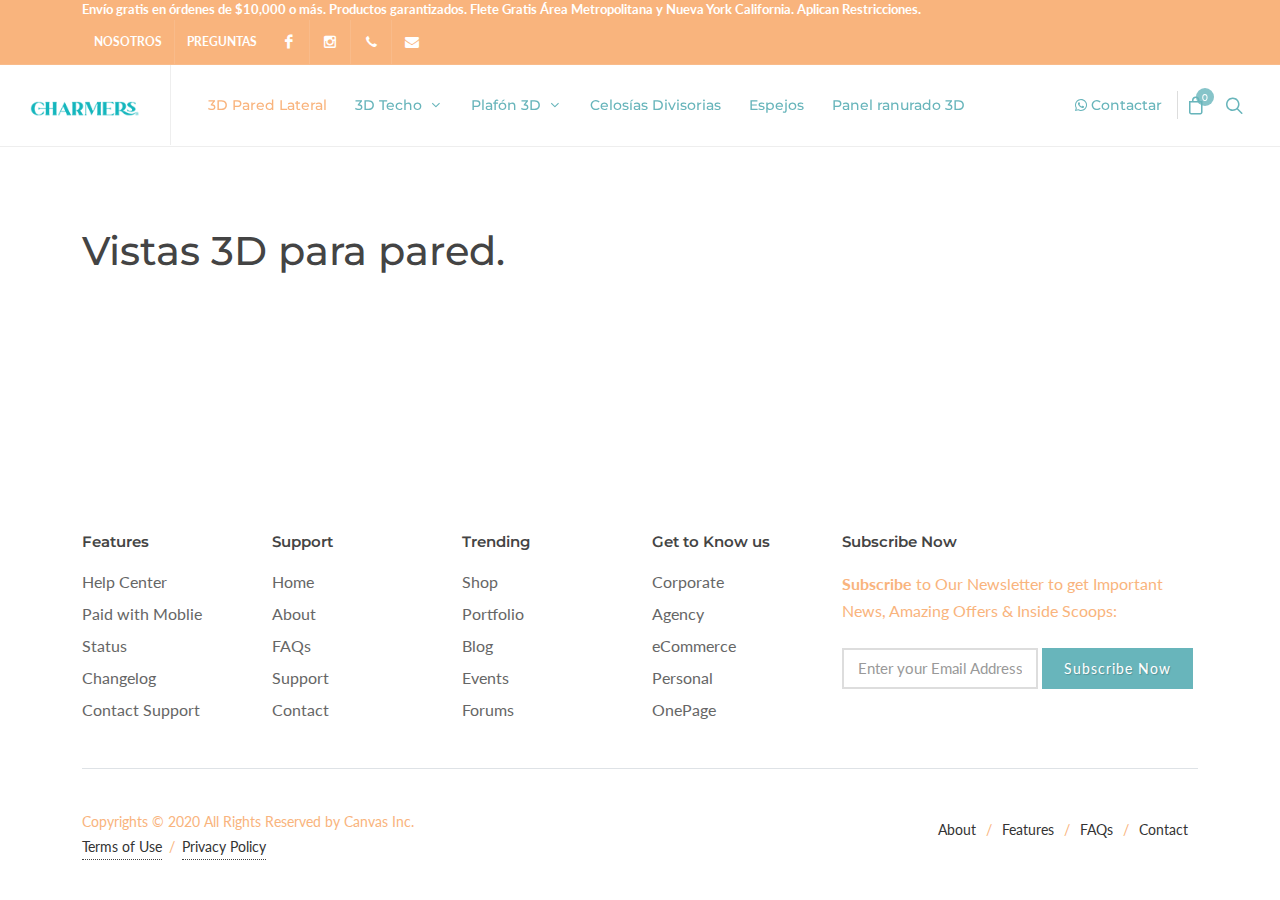
==== collections.html @ 2c7042e2 "cambio de portada" ====
<!DOCTYPE html>
<html dir="ltr" lang="es-MX">
<head>

	<meta http-equiv="content-type" content="text/html; charset=utf-8" />
	<meta name="author" content="ReluDigitalSolutions" />

	<!-- Stylesheets
	============================================= -->
	<link href="https://fonts.googleapis.com/css?family=Lato:300,400,400i,700|Montserrat:300,400,500,600,700|Merriweather:300,400,300i,400i&display=swap" rel="stylesheet" type="text/css" />
	<link rel="stylesheet" href="css/bootstrap.css" type="text/css" />
	<link rel="stylesheet" href="style.css" type="text/css" />
	<link rel="stylesheet" href="css/dark.css" type="text/css" />
	<link rel="stylesheet" href="css/swiper.css" type="text/css" />
	<link rel="icon" type="image/png" href="/demos/shop/images/favicon-32x32.png">


	<!-- shop Demo Specific Stylesheet -->
	<link rel="stylesheet" href="demos/shop/shop.css" type="text/css" />
	<link rel="stylesheet" href="demos/shop/css/fonts.css" type="text/css" />
	<!-- / -->

	<link rel="stylesheet" href="css/font-icons.css" type="text/css" />
	<link rel="stylesheet" href="css/animate.css" type="text/css" />
	<link rel="stylesheet" href="css/magnific-popup.css" type="text/css" />

	<link rel="stylesheet" href="css/custom.css" type="text/css" />
	<meta name="viewport" content="width=device-width, initial-scale=1" />

	<link rel="stylesheet" href="css/colors.php?color=000000" type="text/css" />

	<!-- Document Title
	============================================= -->
	<title>Charmers | Interiorismo Inteligente 3D.</title>

</head>

<body class="stretched">

	<!-- Document Wrapper
	============================================= -->
	<div id="wrapper" class="clearfix">

		<!--simple modal-->
		<div class="modal12 mfp-hide" id="modal12">
			<div class="block mx-auto" style="background-color: #FFF; max-width: 500px;">
				<div class="center" style="padding: 50px;">
					<h3>Hola! Estamos esperando  tu mensaje.</h3>
					<p class="mb-0">Somos Charmers Interiorismo inteligente 3D.<br> Escríbenos para adquirir tus productos por whatsapp al 811 113 9635.</p>
				</div>
				<div class="section center m-0" style="padding: 30px;">
					<a href="#" class="button" onClick="$.magnificPopup.close();return false;">Entendido. Cerrar.</a>
				</div>
			</div>
		</div>


		<!-- Top Bar
		============================================= -->
		<div id="top-bar" class="dark" style="background-color: #f9b47d;">
			<div class="container">

				<div class="row justify-content-between align-items-center">

					<div class="col-12 col-lg-auto">
						<p class="mb-0 d-flex justify-content-center justify-content-lg-start py-3 py-lg-0"><strong>Envío gratis en órdenes de $10,000 o más. Productos garantizados. Flete Gratis Área Metropolitana y Nueva York California. Aplican Restricciones.</strong></p>
					</div>

					<div class="col-12 col-lg-auto d-none d-lg-flex">

						<!-- Top Links
						============================================= -->
						<div class="top-links">
							<ul class="top-links-container">
								<li class="top-links-item"><a href="#">Nosotros</a></li>
								<li class="top-links-item"><a href="#">Preguntas</a></li>
							</ul>
						</div><!-- .top-links end -->

						<!-- Top Social
						============================================= -->
						<ul id="top-social">
							<li><a href="https://www.facebook.com/charmersmonterrey" class="si-facebook"><span class="ts-icon"><i class="icon-facebook"></i></span><span class="ts-text">Facebook</span></a></li>
							<li><a href="https://www.Instagram.com/charmersmty" class="si-instagram"><span class="ts-icon"><i class="icon-instagram2"></i></span><span class="ts-text">Instagram</span></a></li>
							<li><a href="tel:+52 811 113 9635" class="si-call"><span class="ts-icon"><i class="icon-call"></i></span><span class="ts-text">+52 811 113 9635 </span></a></li>
							<li><a href="mailto:info@charmersmty.com" class="si-email3"><span class="ts-icon"><i class="icon-envelope-alt"></i></span><span class="ts-text">info@charmersmty.com</span></a></li>
						</ul><!-- #top-social end -->

					</div>
				</div>

			</div>
		</div>

		<!-- Header
		============================================= -->
		<header id="header" class="full-header header-size-md">
			<div id="header-wrap">
				<div class="container">
					<div class="header-row justify-content-lg-between">

						<!-- Logo
						============================================= -->
						<div id="logo" class="me-lg-4">
							<a href="index.html" class="standard-logo"><img src="demos/shop/images/logo_charmers.png" alt="Charmers monterrey Logo"></a>
							<a href="index.html" class="retina-logo"><img src="demos/shop/images/logo_charmers@2x.png" alt="Charmers monterrey Logo"></a>
						</div><!-- #logo end -->

						<div class="header-misc">

							<!-- Top Search
							============================================= -->
							<div id="top-account">
								<a href="#modal12" data-lightbox="inline" ><i class="icon-whatsapp me-1 position-relative" style="top: 1px;"></i><span class="d-none d-sm-inline-block font-primary fw-medium">Contactar</span></a>
							</div><!-- #top-search end -->

							<!-- Top Cart
							============================================= -->
							<div id="top-cart" class="header-misc-icon d-none d-sm-block">
								<a href="#" id="top-cart-trigger"><i class="icon-line-bag"></i><span class="top-cart-number">0</span></a>
								<div class="top-cart-content">
									<div class="top-cart-title">
										<h4>Carrito</h4>
									</div>
									<div class="top-cart-items">
										<div class="top-cart-item">
											<div class="top-cart-item-image">
												<a href="#"><img src="images/shop/small/1.jpg" alt="Blue Round-Neck Tshirt" /></a>
											</div>
											<div class="top-cart-item-desc">
												<div class="top-cart-item-desc-title">
													<a href="#">Blue Round-Neck Tshirt with a Button</a>
													<span class="top-cart-item-price d-block">$19.99</span>
												</div>
												<div class="top-cart-item-quantity">x 2</div>
											</div>
										</div>
										<div class="top-cart-item">
											<div class="top-cart-item-image">
												<a href="#"><img src="images/shop/small/6.jpg" alt="Light Blue Denim Dress" /></a>
											</div>
											<div class="top-cart-item-desc">
												<div class="top-cart-item-desc-title">
													<a href="#">Light Blue Denim Dress</a>
													<span class="top-cart-item-price d-block">$24.99</span>
												</div>
												<div class="top-cart-item-quantity">x 3</div>
											</div>
										</div>
									</div>
									<div class="top-cart-action">
										<span class="top-checkout-price">$114.95</span>
										<a href="#" class="button button-3d button-small m-0">View Cart</a>
									</div>
								</div>
							</div><!-- #top-cart end -->

							<!-- Top Search
							============================================= -->
							<div id="top-search" class="header-misc-icon">
								<a href="#" id="top-search-trigger"><i class="icon-line-search"></i><i class="icon-line-cross"></i></a>
							</div><!-- #top-search end -->

						</div>

						<div id="primary-menu-trigger">
							<svg class="svg-trigger" viewBox="0 0 100 100"><path d="m 30,33 h 40 c 3.722839,0 7.5,3.126468 7.5,8.578427 0,5.451959 -2.727029,8.421573 -7.5,8.421573 h -20"></path><path d="m 30,50 h 40"></path><path d="m 70,67 h -40 c 0,0 -7.5,-0.802118 -7.5,-8.365747 0,-7.563629 7.5,-8.634253 7.5,-8.634253 h 20"></path></svg>
						</div>

						<!-- Primary Navigation
						============================================= -->
						<nav class="primary-menu with-arrows me-lg-auto">

							<ul class="menu-container">
								<li class="menu-item current"><a class="menu-link" href="#"><div>3D Pared Lateral</div></a></li>
								<li class="menu-item mega-menu"><a class="menu-link" href="#"><div>3D Techo</div></a>
									<div class="mega-menu-content mega-menu-style-2">
										<div class="container">
											<div class="row">
												<ul class="sub-menu-container mega-menu-column border-start-0 col-lg-3">
													<li class="menu-item mega-menu-title"><a class="menu-link" href="#"><div>Footwear</div></a>
														<ul class="sub-menu-container">
															<li class="menu-item"><a class="menu-link" href="#"><div>Casual Shoes</div></a></li>
															<li class="menu-item"><a class="menu-link" href="#"><div>Formal Shoes</div></a></li>
															<li class="menu-item"><a class="menu-link" href="#"><div>Sports shoes</div></a></li>
															<li class="menu-item"><a class="menu-link" href="#"><div>Flip Flops</div></a></li>
															<li class="menu-item"><a class="menu-link" href="#"><div>Slippers</div></a></li>
															<li class="menu-item"><a class="menu-link" href="#"><div>Sandals</div></a></li>
															<li class="menu-item"><a class="menu-link" href="#"><div>Show all <i class="icon-angle-right"></i></div></a></li>
														</ul>
													</li>
													<li class="menu-item mega-menu-title"><a class="menu-link" href="#"><div>Clothing</div></a>
														<ul class="sub-menu-container">
															<li class="menu-item"><a class="menu-link" href="#"><div>Casual Shirts</div></a></li>
															<li class="menu-item"><a class="menu-link" href="#"><div>T-Shirts</div></a></li>
															<li class="menu-item"><a class="menu-link" href="#"><div>Collared Tees</div></a></li>
															<li class="menu-item"><a class="menu-link" href="#"><div>Pants / Trousers</div></a></li>
															<li class="menu-item"><a class="menu-link" href="#"><div>Show all <i class="icon-angle-right"></i></div></a></li>
														</ul>
													</li>
												</ul>
												<ul class="sub-menu-container mega-menu-column border-start-0 col-lg-3">
													<li class="menu-item mega-menu-title"><a class="menu-link" href="#"><div>Sportswear</div></a>
														<ul class="sub-menu-container">
															<li class="menu-item"><a class="menu-link" href="#"><div>Sports Casual Shirts</div></a></li>
															<li class="menu-item"><a class="menu-link" href="#"><div>Sports T-Shirts</div></a></li>
															<li class="menu-item"><a class="menu-link" href="#"><div>Sports Collared Tees</div></a></li>
															<li class="menu-item"><a class="menu-link" href="#"><div>Sports Shoes</div></a></li>
															<li class="menu-item"><a class="menu-link" href="#"><div>Jackets</div></a></li>
															<li class="menu-item"><a class="menu-link" href="#"><div>Swimwears</div></a></li>
															<li class="menu-item"><a class="menu-link" href="#"><div>Show all <i class="icon-angle-right"></i></div></a></li>
														</ul>
													</li>
													<li class="menu-item mega-menu-title"><a class="menu-link" href="#"><div>Innerwears</div></a>
														<ul class="sub-menu-container">
															<li class="menu-item"><a class="menu-link" href="#"><div>Boxers</div></a></li>
															<li class="menu-item"><a class="menu-link" href="#"><div>Vests</div></a></li>
															<li class="menu-item"><a class="menu-link" href="#"><div>Sleepwears</div></a></li>
															<li class="menu-item"><a class="menu-link" href="#"><div>Show all <i class="icon-angle-right"></i></div></a></li>
														</ul>
													</li>
												</ul>
												<ul class="sub-menu-container mega-menu-column border-start-0 col-lg-3">
													<li class="menu-item mega-menu-title"><a class="menu-link" href="#"><div>Innerwears</div></a>
														<ul class="sub-menu-container">
															<li class="menu-item"><a class="menu-link" href="#"><div>Boxers</div></a></li>
															<li class="menu-item"><a class="menu-link" href="#"><div>Vests</div></a></li>
															<li class="menu-item"><a class="menu-link" href="#"><div>Sleepwears</div></a></li>
															<li class="menu-item"><a class="menu-link" href="#"><div>Show all <i class="icon-angle-right"></i></div></a></li>
														</ul>
													</li>
													<li class="menu-item mega-menu-title"><a class="menu-link" href="#"><div>Sunglasses</div></a>
													<li class="menu-item mega-menu-title"><a class="menu-link" href="#"><div>Watches</div></a>
													<li class="menu-item mega-menu-title"><a class="menu-link" href="#"><div>Bags</div></a>
													<li class="menu-item mega-menu-title"><a class="menu-link" href="#"><div>Headphones</div></a>
													<li class="menu-item mega-menu-title"><a class="menu-link" href="#"><div>Accessories</div></a>
												</ul>
												<ul class="sub-menu-container mega-menu-column col-lg-3 border-start-0">
													<li class="card p-0 bg-transparent border-0">
														<img class="card-img-top" src="demos/shop/images/menu-image.jpg" alt="image cap">
														<a href="#" class="btn btn-link text-start fw-medium ps-0 bg-transparent"><u>Editor's Pick</u></a>
													</li>
												</ul>
											</div>
										</div>
									</div>
								</li>
								<li class="menu-item mega-menu mega-menu-small"><a class="menu-link" href="#"><div>Plafón 3D</div></a>
									<div class="mega-menu-content mega-menu-style-2">
										<div class="container">
											<div class="row">
												<ul class="sub-menu-container mega-menu-column col-lg-6">
													<li class="menu-item mega-menu-title"><a class="menu-link" href="#"><div>Footwear</div></a>
														<ul class="sub-menu-container">
															<li class="menu-item"><a class="menu-link" href="#"><div>Casual Shoes</div></a></li>
															<li class="menu-item"><a class="menu-link" href="#"><div>Formal Shoes</div></a></li>
															<li class="menu-item"><a class="menu-link" href="#"><div>Sports shoes</div></a></li>
															<li class="menu-item"><a class="menu-link" href="#"><div>Flip Flops</div></a></li>
															<li class="menu-item"><a class="menu-link" href="#"><div>Slippers</div></a></li>
															<li class="menu-item"><a class="menu-link" href="#"><div>Sandals</div></a></li>
															<li class="menu-item"><a class="menu-link" href="#"><div>Party Shoes</div></a></li>
														</ul>
													</li>
												</ul>
												<ul class="sub-menu-container mega-menu-column col-lg-6">
													<li class="menu-item mega-menu-title"><a class="menu-link" href="#"><div>Clothing</div></a>
														<ul class="sub-menu-container">
															<li class="menu-item"><a class="menu-link" href="#"><div>Casual Shirts</div></a></li>
															<li class="menu-item"><a class="menu-link" href="#"><div>T-Shirts</div></a></li>
															<li class="menu-item"><a class="menu-link" href="#"><div>Collared Tees</div></a></li>
															<li class="menu-item"><a class="menu-link" href="#"><div>Pants / Trousers</div></a></li>
															<li class="menu-item"><a class="menu-link" href="#"><div>Ethnic Wear</div></a></li>
															<li class="menu-item"><a class="menu-link" href="#"><div>Jeans</div></a></li>
															<li class="menu-item"><a class="menu-link" href="#"><div>Swimwear</div></a></li>
														</ul>
													</li>
												</ul>
											</div>
										</div>
									</div>
								</li>
								<li class="menu-item"><a class="menu-link" href="#"><div>Celosías Divisorias</div></a></li>
								<li class="menu-item"><a class="menu-link" href="#"><div>Espejos</div></a></li>
								<li class="menu-item"><a class="menu-link" href="#"><div>Panel ranurado 3D</div></a></li>
							</ul>

						</nav><!-- #primary-menu end -->

						<form class="top-search-form" action="search.html" method="get">
							<input type="text" name="q" class="form-control" value="" placeholder="Celosías, Plafón 3D, Etc..." autocomplete="off">
						</form>

					</div>
				</div>
			</div>
			<div class="header-wrap-clone"></div>
		</header><!-- #header end -->

		<!-- Content
		============================================= -->
		<section id="content">
			<div class="content-wrap">
                <div class="container">
                    <!--aquí es donde van a ir los productos-->
                  <div class="row justify-content-between align-items-center">  
                    <div class="col-auto mb-4">
                        <h3 class="fw-medium h1">Vistas 3D para pared.</h3>
                    </div>
                  </div>  

                  



                </div>
			</div>
		</section><!-- #content end -->

		<!-- Footer
		============================================= -->
		<footer id="footer" class="bg-transparent border-0">

			<div class="container clearfix">

				<!-- Footer Widgets
				============================================= -->
				<div class="footer-widgets-wrap pb-3 border-bottom clearfix">

					<div class="row">

						<div class="col-lg-2 col-md-3 col-6">
							<div class="widget clearfix">

								<h4 class="ls0 mb-3 nott">Features</h4>

								<ul class="list-unstyled iconlist ms-0">
									<li><a href="#">Help Center</a></li>
									<li><a href="#">Paid with Moblie</a></li>
									<li><a href="#">Status</a></li>
									<li><a href="#">Changelog</a></li>
									<li><a href="#">Contact Support</a></li>
								</ul>

							</div>
						</div>
						<div class="col-lg-2 col-md-3 col-6">
							<div class="widget clearfix">

								<h4 class="ls0 mb-3 nott">Support</h4>

								<ul class="list-unstyled iconlist ms-0">
									<li><a href="#">Home</a></li>
									<li><a href="#">About</a></li>
									<li><a href="#">FAQs</a></li>
									<li><a href="#">Support</a></li>
									<li><a href="#">Contact</a></li>
								</ul>

							</div>
						</div>
						<div class="col-lg-2 col-md-3 col-6">
							<div class="widget clearfix">

								<h4 class="ls0 mb-3 nott">Trending</h4>

								<ul class="list-unstyled iconlist ms-0">
									<li><a href="#">Shop</a></li>
									<li><a href="#">Portfolio</a></li>
									<li><a href="#">Blog</a></li>
									<li><a href="#">Events</a></li>
									<li><a href="#">Forums</a></li>
								</ul>

							</div>
						</div>
						<div class="col-lg-2 col-md-3 col-6">
							<div class="widget clearfix">

								<h4 class="ls0 mb-3 nott">Get to Know us</h4>

								<ul class="list-unstyled iconlist ms-0">
									<li><a href="#">Corporate</a></li>
									<li><a href="#">Agency</a></li>
									<li><a href="#">eCommerce</a></li>
									<li><a href="#">Personal</a></li>
									<li><a href="#">OnePage</a></li>
								</ul>

							</div>
						</div>
						<div class="col-lg-4 col-md-8">
							<div class="widget clearfix">

								<h4 class="ls0 mb-3 nott">Subscribe Now</h4>
								<div class="widget subscribe-widget mt-2 clearfix">
									<p class="mb-4"><strong>Subscribe</strong> to Our Newsletter to get Important News, Amazing Offers &amp; Inside Scoops:</p>
									<div class="widget-subscribe-form-result"></div>
									<form id="widget-subscribe-form" action="include/subscribe.php" method="post" class="mt-1 mb-0 d-flex">
										<input type="email" id="widget-subscribe-form-email" name="widget-subscribe-form-email" class="form-control sm-form-control required email" placeholder="Enter your Email Address">

										<button class="button nott fw-normal ms-1 my-0" type="submit">Subscribe Now</button>
									</form>
								</div>

							</div>
						</div>

					</div>

				</div><!-- .footer-widgets-wrap end -->

			</div>

			<!-- Copyrights
			============================================= -->
			<div id="copyrights" class="bg-transparent">

				<div class="container clearfix">

					<div class="row justify-content-between align-items-center">
						<div class="col-md-6">
							Copyrights &copy; 2020 All Rights Reserved by Canvas Inc.<br>
							<div class="copyright-links"><a href="#">Terms of Use</a> / <a href="#">Privacy Policy</a></div>
						</div>

						<div class="col-md-6 d-md-flex flex-md-column align-items-md-end mt-4 mt-md-0">
							<div class="copyrights-menu copyright-links clearfix">
								<a href="#">About</a>/<a href="#">Features</a>/<a href="#">FAQs</a>/<a href="#">Contact</a>
							</div>
						</div>
					</div>

				</div>

			</div><!-- #copyrights end -->

		</footer><!-- #footer end -->

	</div><!-- #wrapper end -->

	<!-- Go To Top
	============================================= -->
	<div id="gotoTop" class="icon-line-arrow-up"></div>

	<!-- JavaScripts
	============================================= -->
	<script src="js/jquery.js"></script>
	<script src="js/plugins.min.js"></script>

	<!-- Footer Scripts
	============================================= -->
	<script src="js/functions.js"></script>

	<!-- ADD-ONS JS FILES -->
	<script>

	</script>

</body>
</html>
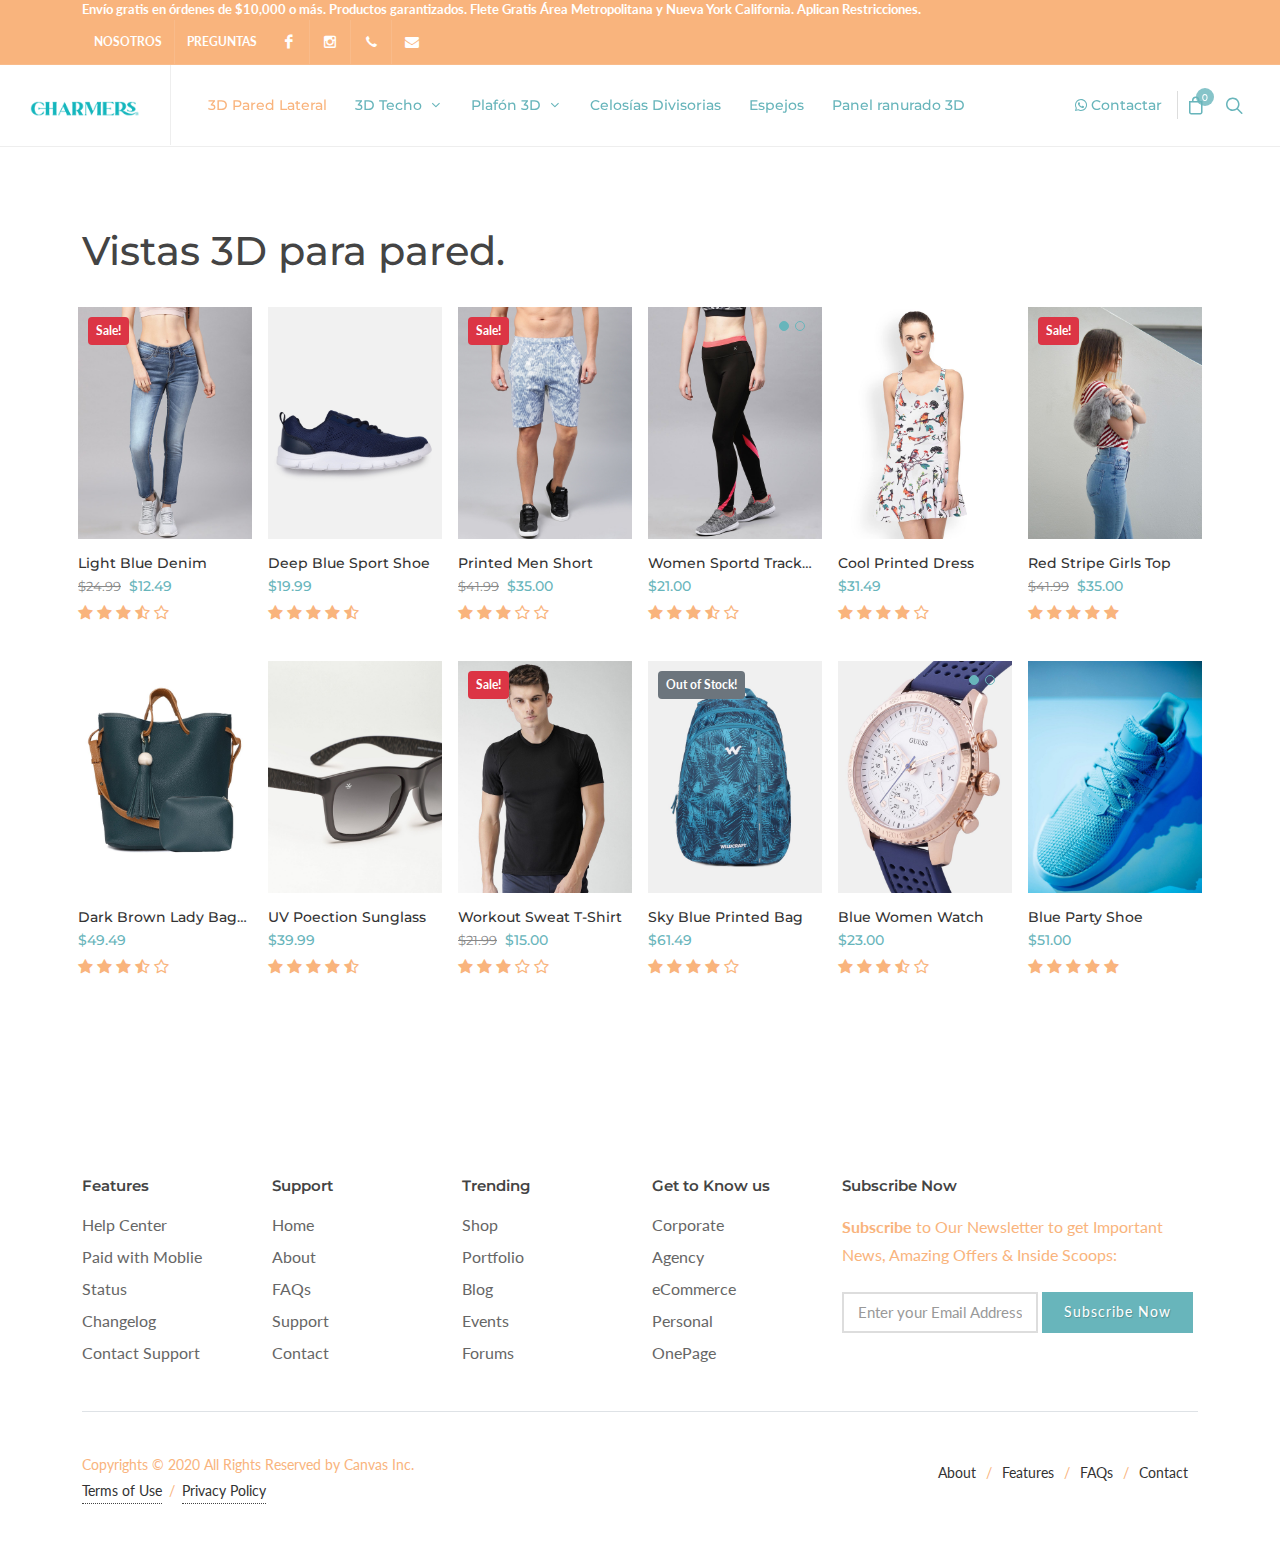
==== commit 5e89550b: "pestaña vista 3d" ====
--- a/collections.html
+++ b/collections.html
@@ -308,9 +308,368 @@
                     </div>
                   </div>  
 
-                  
-
-
+                  <div class="row grid-6">
+
+                    <!-- Shop Item 1
+                    ============================================= -->
+                    <div class="col-lg-2 col-md-3 col-6 px-2">
+                        <div class="product">
+                            <div class="product-image">
+                                <a href="#"><img src="demos/shop/images/items/new/1.jpg" alt="Image 1"></a>
+                                <a href="#"><img src="demos/shop/images/items/new/1-1.jpg" alt="Image 1"></a>
+                                <div class="sale-flash badge bg-danger p-2">Sale!</div>
+                                <div class="bg-overlay">
+                                    <div class="bg-overlay-content align-items-end justify-content-between" data-hover-animate="fadeIn" data-hover-speed="400">
+                                        <a href="#" class="btn btn-dark me-2"><i class="icon-shopping-basket"></i></a>
+                                        <a href="demos/shop/ajax/shop-item.html" class="btn btn-dark" data-lightbox="ajax"><i class="icon-line-expand"></i></a>
+                                    </div>
+                                    <div class="bg-overlay-bg bg-transparent"></div>
+                                </div>
+                            </div>
+                            <div class="product-desc">
+                                <div class="product-title mb-1"><h3><a href="#">Light Blue Denim</a></h3></div>
+                                <div class="product-price font-primary"><del class="me-1">$24.99</del> <ins>$12.49</ins></div>
+                                <div class="product-rating">
+                                    <i class="icon-star3"></i>
+                                    <i class="icon-star3"></i>
+                                    <i class="icon-star3"></i>
+                                    <i class="icon-star-half-full"></i>
+                                    <i class="icon-star-empty"></i>
+                                </div>
+                            </div>
+                        </div>
+                    </div>
+
+                    <!-- Shop Item 2
+                    ============================================= -->
+                    <div class="col-lg-2 col-md-3 col-6 px-2">
+                        <div class="product">
+                            <div class="product-image">
+                                <a href="#"><img src="demos/shop/images/items/new/2.jpg" alt="Image 2"></a>
+                                <a href="#"><img src="demos/shop/images/items/new/2-1.jpg" alt="Image 2"></a>
+                                <div class="bg-overlay">
+                                    <div class="bg-overlay-content align-items-end justify-content-between" data-hover-animate="fadeIn" data-hover-speed="400">
+                                        <a href="#" class="btn btn-dark me-2"><i class="icon-shopping-basket"></i></a>
+                                        <a href="demos/shop/ajax/shop-item.html" class="btn btn-dark" data-lightbox="ajax"><i class="icon-line-expand"></i></a>
+                                    </div>
+                                    <div class="bg-overlay-bg bg-transparent"></div>
+                                </div>
+                            </div>
+                            <div class="product-desc">
+                                <div class="product-title mb-1"><h3><a href="#">Deep Blue Sport Shoe</a></h3></div>
+                                <div class="product-price font-primary"><ins>$19.99</ins></div>
+                                <div class="product-rating">
+                                    <i class="icon-star3"></i>
+                                    <i class="icon-star3"></i>
+                                    <i class="icon-star3"></i>
+                                    <i class="icon-star3"></i>
+                                    <i class="icon-star-half-full"></i>
+                                </div>
+                            </div>
+                        </div>
+                    </div>
+
+                    <!-- Shop Item 3
+                    ============================================= -->
+                    <div class="col-lg-2 col-md-3 col-6 px-2">
+                        <div class="product">
+                            <div class="product-image">
+                                <a href="#"><img src="demos/shop/images/items/new/4.jpg" alt="Image 3"></a>
+                                <div class="bg-overlay">
+                                    <div class="bg-overlay-content align-items-end justify-content-between" data-hover-animate="fadeIn" data-hover-speed="400">
+                                        <a href="#" class="btn btn-dark me-2"><i class="icon-shopping-basket"></i></a>
+                                        <a href="demos/shop/ajax/shop-item.html" class="btn btn-dark" data-lightbox="ajax"><i class="icon-line-expand"></i></a>
+                                    </div>
+                                    <div class="bg-overlay-bg bg-transparent"></div>
+                                </div>
+                            </div>
+                            <div class="sale-flash badge bg-danger p-2">Sale!</div>
+                            <div class="product-desc">
+                                <div class="product-title mb-1"><h3><a href="#">Printed Men Short</a></h3></div>
+                                <div class="product-price font-primary"><del class="me-1">$41.99</del> <ins>$35.00</ins></div>
+                                <div class="product-rating">
+                                    <i class="icon-star3"></i>
+                                    <i class="icon-star3"></i>
+                                    <i class="icon-star3"></i>
+                                    <i class="icon-star-empty"></i>
+                                    <i class="icon-star-empty"></i>
+                                </div>
+                            </div>
+                        </div>
+                    </div>
+
+                    <!-- Shop Item 4
+                    ============================================= -->
+                    <div class="col-lg-2 col-md-3 col-6 px-2">
+                        <div class="product">
+                            <div class="product-image">
+                                <div class="fslider" data-arrows="false" data-autoplay="4500">
+                                    <div class="flexslider">
+                                        <div class="slider-wrap">
+                                            <div class="slide"><a href="#"><img src="demos/shop/images/items/new/3.jpg" alt="Image 4"></a></div>
+                                            <div class="slide"><a href="#"><img src="demos/shop/images/items/new/3-1.jpg" alt="Image 4"></a></div>
+                                        </div>
+                                    </div>
+                                </div>
+                                <div class="bg-overlay">
+                                    <div class="bg-overlay-content align-items-end justify-content-between" data-hover-animate="fadeIn" data-hover-speed="400">
+                                        <a href="#" class="btn btn-dark me-2"><i class="icon-shopping-basket"></i></a>
+                                        <a href="demos/shop/ajax/shop-item.html" class="btn btn-dark" data-lightbox="ajax"><i class="icon-line-expand"></i></a>
+                                    </div>
+                                    <div class="bg-overlay-bg bg-transparent"></div>
+                                </div>
+                            </div>
+                            <div class="product-desc">
+                                <div class="product-title mb-1"><h3><a href="#">Women Sportd Track Pant</a></h3></div>
+                                <div class="product-price font-primary"><ins>$21.00</ins></div>
+                                <div class="product-rating">
+                                    <i class="icon-star3"></i>
+                                    <i class="icon-star3"></i>
+                                    <i class="icon-star3"></i>
+                                    <i class="icon-star-half-full"></i>
+                                    <i class="icon-star-empty"></i>
+                                </div>
+                            </div>
+                        </div>
+                    </div>
+
+                    <!-- Shop Item 5
+                    ============================================= -->
+                    <div class="col-lg-2 col-md-3 col-6 px-2">
+                        <div class="product">
+                            <div class="product-image">
+                                <a href="#"><img src="demos/shop/images/items/new/6.jpg" alt="Image 5"></a>
+                                <a href="#"><img src="demos/shop/images/items/new/6-1.jpg" alt="Image 5"></a>
+                                <div class="bg-overlay">
+                                    <div class="bg-overlay-content align-items-end justify-content-between" data-hover-animate="fadeIn" data-hover-speed="400">
+                                        <a href="#" class="btn btn-dark me-2"><i class="icon-shopping-basket"></i></a>
+                                        <a href="demos/shop/ajax/shop-item.html" class="btn btn-dark" data-lightbox="ajax"><i class="icon-line-expand"></i></a>
+                                    </div>
+                                    <div class="bg-overlay-bg bg-transparent"></div>
+                                </div>
+                            </div>
+                            <div class="product-desc">
+                                <div class="product-title mb-1"><h3><a href="#">Cool Printed Dress</a></h3></div>
+                                <div class="product-price font-primary"><ins>$31.49</ins></div>
+                                <div class="product-rating">
+                                    <i class="icon-star3"></i>
+                                    <i class="icon-star3"></i>
+                                    <i class="icon-star3"></i>
+                                    <i class="icon-star3"></i>
+                                    <i class="icon-star-empty"></i>
+                                </div>
+                            </div>
+                        </div>
+                    </div>
+
+                    <!-- Shop Item 6
+                    ============================================= -->
+                    <div class="col-lg-2 col-md-3 col-6 px-2">
+                        <div class="product">
+                            <div class="product-image">
+                                <a href="#"><img src="demos/shop/images/items/new/5.jpg" alt="Image 6"></a>
+                                <div class="bg-overlay">
+                                    <div class="bg-overlay-content align-items-end justify-content-between" data-hover-animate="fadeIn" data-hover-speed="400">
+                                        <a href="#" class="btn btn-dark me-2"><i class="icon-shopping-basket"></i></a>
+                                        <a href="demos/shop/ajax/shop-item.html" class="btn btn-dark" data-lightbox="ajax"><i class="icon-line-expand"></i></a>
+                                    </div>
+                                    <div class="bg-overlay-bg bg-transparent"></div>
+                                </div>
+                            </div>
+                            <div class="sale-flash badge bg-danger p-2">Sale!</div>
+                            <div class="product-desc">
+                                <div class="product-title mb-1"><h3><a href="#">Red Stripe Girls Top</a></h3></div>
+                                <div class="product-price font-primary"><del class="me-1">$41.99</del> <ins>$35.00</ins></div>
+                                <div class="product-rating">
+                                    <i class="icon-star3"></i>
+                                    <i class="icon-star3"></i>
+                                    <i class="icon-star3"></i>
+                                    <i class="icon-star3"></i>
+                                    <i class="icon-star3"></i>
+                                </div>
+                            </div>
+                        </div>
+                    </div>
+
+                    <!-- Shop Item 7
+                    ============================================= -->
+                    <div class="col-lg-2 col-md-3 col-6 px-2">
+                        <div class="product">
+                            <div class="product-image">
+                                <a href="#"><img src="demos/shop/images/items/new/7.jpg" alt="Image 7"></a>
+                                <div class="bg-overlay">
+                                    <div class="bg-overlay-content align-items-end justify-content-between" data-hover-animate="fadeIn" data-hover-speed="400">
+                                        <a href="#" class="btn btn-dark me-2"><i class="icon-shopping-basket"></i></a>
+                                        <a href="demos/shop/ajax/shop-item.html" class="btn btn-dark" data-lightbox="ajax"><i class="icon-line-expand"></i></a>
+                                    </div>
+                                    <div class="bg-overlay-bg bg-transparent"></div>
+                                </div>
+                            </div>
+                            <div class="product-desc">
+                                <div class="product-title mb-1"><h3><a href="#">Dark Brown Lady Bag for Women</a></h3></div>
+                                <div class="product-price font-primary"><ins>$49.49</ins></div>
+                                <div class="product-rating">
+                                    <i class="icon-star3"></i>
+                                    <i class="icon-star3"></i>
+                                    <i class="icon-star3"></i>
+                                    <i class="icon-star-half-full"></i>
+                                    <i class="icon-star-empty"></i>
+                                </div>
+                            </div>
+                        </div>
+                    </div>
+
+                    <!-- Shop Item 8
+                    ============================================= -->
+                    <div class="col-lg-2 col-md-3 col-6 px-2">
+                        <div class="product">
+                            <div class="product-image">
+                                <a href="#"><img src="demos/shop/images/items/new/8.jpg" alt="Image 8"></a>
+                                <div class="bg-overlay">
+                                    <div class="bg-overlay-content align-items-end justify-content-between" data-hover-animate="fadeIn" data-hover-speed="400">
+                                        <a href="#" class="btn btn-dark me-2"><i class="icon-shopping-basket"></i></a>
+                                        <a href="demos/shop/ajax/shop-item.html" class="btn btn-dark" data-lightbox="ajax"><i class="icon-line-expand"></i></a>
+                                    </div>
+                                    <div class="bg-overlay-bg bg-transparent"></div>
+                                </div>
+                            </div>
+                            <div class="product-desc">
+                                <div class="product-title mb-1"><h3><a href="#">UV Poection Sunglass</a></h3></div>
+                                <div class="product-price font-primary"><ins>$39.99</ins></div>
+                                <div class="product-rating">
+                                    <i class="icon-star3"></i>
+                                    <i class="icon-star3"></i>
+                                    <i class="icon-star3"></i>
+                                    <i class="icon-star3"></i>
+                                    <i class="icon-star-half-full"></i>
+                                </div>
+                            </div>
+                        </div>
+                    </div>
+
+                    <!-- Shop Item 9
+                    ============================================= -->
+                    <div class="col-lg-2 col-md-3 col-6 px-2">
+                        <div class="product">
+                            <div class="product-image">
+                                <a href="#"><img src="demos/shop/images/items/new/9.jpg" alt="Image 9"></a>
+                                <a href="#"><img src="demos/shop/images/items/new/9-1.jpg" alt="Image 3"></a>
+                                <div class="bg-overlay">
+                                    <div class="bg-overlay-content align-items-end justify-content-between" data-hover-animate="fadeIn" data-hover-speed="400">
+                                        <a href="#" class="btn btn-dark me-2"><i class="icon-shopping-basket"></i></a>
+                                        <a href="demos/shop/ajax/shop-item.html" class="btn btn-dark" data-lightbox="ajax"><i class="icon-line-expand"></i></a>
+                                    </div>
+                                    <div class="bg-overlay-bg bg-transparent"></div>
+                                </div>
+                            </div>
+                            <div class="sale-flash badge bg-danger p-2">Sale!</div>
+                            <div class="product-desc">
+                                <div class="product-title mb-1"><h3><a href="#">Workout Sweat T-shirt</a></h3></div>
+                                <div class="product-price font-primary"><del class="me-1">$21.99</del> <ins>$15.00</ins></div>
+                                <div class="product-rating">
+                                    <i class="icon-star3"></i>
+                                    <i class="icon-star3"></i>
+                                    <i class="icon-star3"></i>
+                                    <i class="icon-star-empty"></i>
+                                    <i class="icon-star-empty"></i>
+                                </div>
+                            </div>
+                        </div>
+                    </div>
+
+                    <!-- Shop Item 10
+                    ============================================= -->
+                    <div class="col-lg-2 col-md-3 col-6 px-2">
+                        <div class="product">
+                            <div class="product-image">
+                                <a href="#"><img src="demos/shop/images/items/new/10.jpg" alt="Image 10"></a>
+                                <div class="bg-overlay">
+                                    <div class="bg-overlay-content align-items-end justify-content-between" data-hover-animate="fadeIn" data-hover-speed="400">
+                                        <a href="#" class="btn btn-dark me-2"><i class="icon-shopping-basket"></i></a>
+                                        <a href="include/ajax/shop-item.html" class="btn btn-dark" data-lightbox="ajax"><i class="icon-line-expand"></i></a>
+                                    </div>
+                                    <div class="bg-overlay-bg bg-transparent"></div>
+                                </div>
+                            </div>
+                            <div class="sale-flash badge bg-secondary p-2">Out of Stock!</div>
+                            <div class="product-desc">
+                                <div class="product-title mb-1"><h3><a href="#">Sky Blue Printed Bag</a></h3></div>
+                                <div class="product-price font-primary"><ins>$61.49</ins></div>
+                                <div class="product-rating">
+                                    <i class="icon-star3"></i>
+                                    <i class="icon-star3"></i>
+                                    <i class="icon-star3"></i>
+                                    <i class="icon-star3"></i>
+                                    <i class="icon-star-empty"></i>
+                                </div>
+                            </div>
+                        </div>
+                    </div>
+
+                    <!-- Shop Item 11
+                    ============================================= -->
+                    <div class="col-lg-2 col-md-3 col-6 px-2">
+                        <div class="product">
+                            <div class="product-image">
+                                <div class="fslider" data-arrows="false" data-autoplay="4500">
+                                    <div class="flexslider">
+                                        <div class="slider-wrap">
+                                            <div class="slide"><a href="#"><img src="demos/shop/images/items/new/11.jpg" alt="Image 10"></a></div>
+                                            <div class="slide"><a href="#"><img src="demos/shop/images/items/new/11-1.jpg" alt="Image 10"></a></div>
+                                        </div>
+                                    </div>
+                                </div>
+                                <div class="bg-overlay">
+                                    <div class="bg-overlay-content align-items-end justify-content-between" data-hover-animate="fadeIn" data-hover-speed="400">
+                                        <a href="#" class="btn btn-dark me-2"><i class="icon-shopping-basket"></i></a>
+                                        <a href="demos/shop/ajax/shop-item.html" class="btn btn-dark" data-lightbox="ajax"><i class="icon-line-expand"></i></a>
+                                    </div>
+                                    <div class="bg-overlay-bg bg-transparent"></div>
+                                </div>
+                            </div>
+                            <div class="product-desc">
+                                <div class="product-title mb-1"><h3><a href="#">Blue Women Watch</a></h3></div>
+                                <div class="product-price font-primary"><ins>$23.00</ins></div>
+                                <div class="product-rating">
+                                    <i class="icon-star3"></i>
+                                    <i class="icon-star3"></i>
+                                    <i class="icon-star3"></i>
+                                    <i class="icon-star-half-full"></i>
+                                    <i class="icon-star-empty"></i>
+                                </div>
+                            </div>
+                        </div>
+                    </div>
+
+                    <!-- Shop Item 12
+                    ============================================= -->
+                    <div class="col-lg-2 col-md-3 col-6 px-2">
+                        <div class="product">
+                            <div class="product-image">
+                                <a href="#"><img src="demos/shop/images/items/new/12.jpg" alt="Image 6"></a>
+                                <div class="bg-overlay">
+                                    <div class="bg-overlay-content align-items-end justify-content-between" data-hover-animate="fadeIn" data-hover-speed="400">
+                                        <a href="#" class="btn btn-dark me-2"><i class="icon-shopping-basket"></i></a>
+                                        <a href="demos/shop/ajax/shop-item.html" class="btn btn-dark" data-lightbox="ajax"><i class="icon-line-expand"></i></a>
+                                    </div>
+                                    <div class="bg-overlay-bg bg-transparent"></div>
+                                </div>
+                            </div>
+                            <div class="product-desc">
+                                <div class="product-title mb-1"><h3><a href="#">Blue Party Shoe</a></h3></div>
+                                <div class="product-price font-primary"><ins>$51.00</ins></div>
+                                <div class="product-rating">
+                                    <i class="icon-star3"></i>
+                                    <i class="icon-star3"></i>
+                                    <i class="icon-star3"></i>
+                                    <i class="icon-star3"></i>
+                                    <i class="icon-star3"></i>
+                                </div>
+                            </div>
+                        </div>
+                    </div>
+
+                </div>             
 
                 </div>
 			</div>
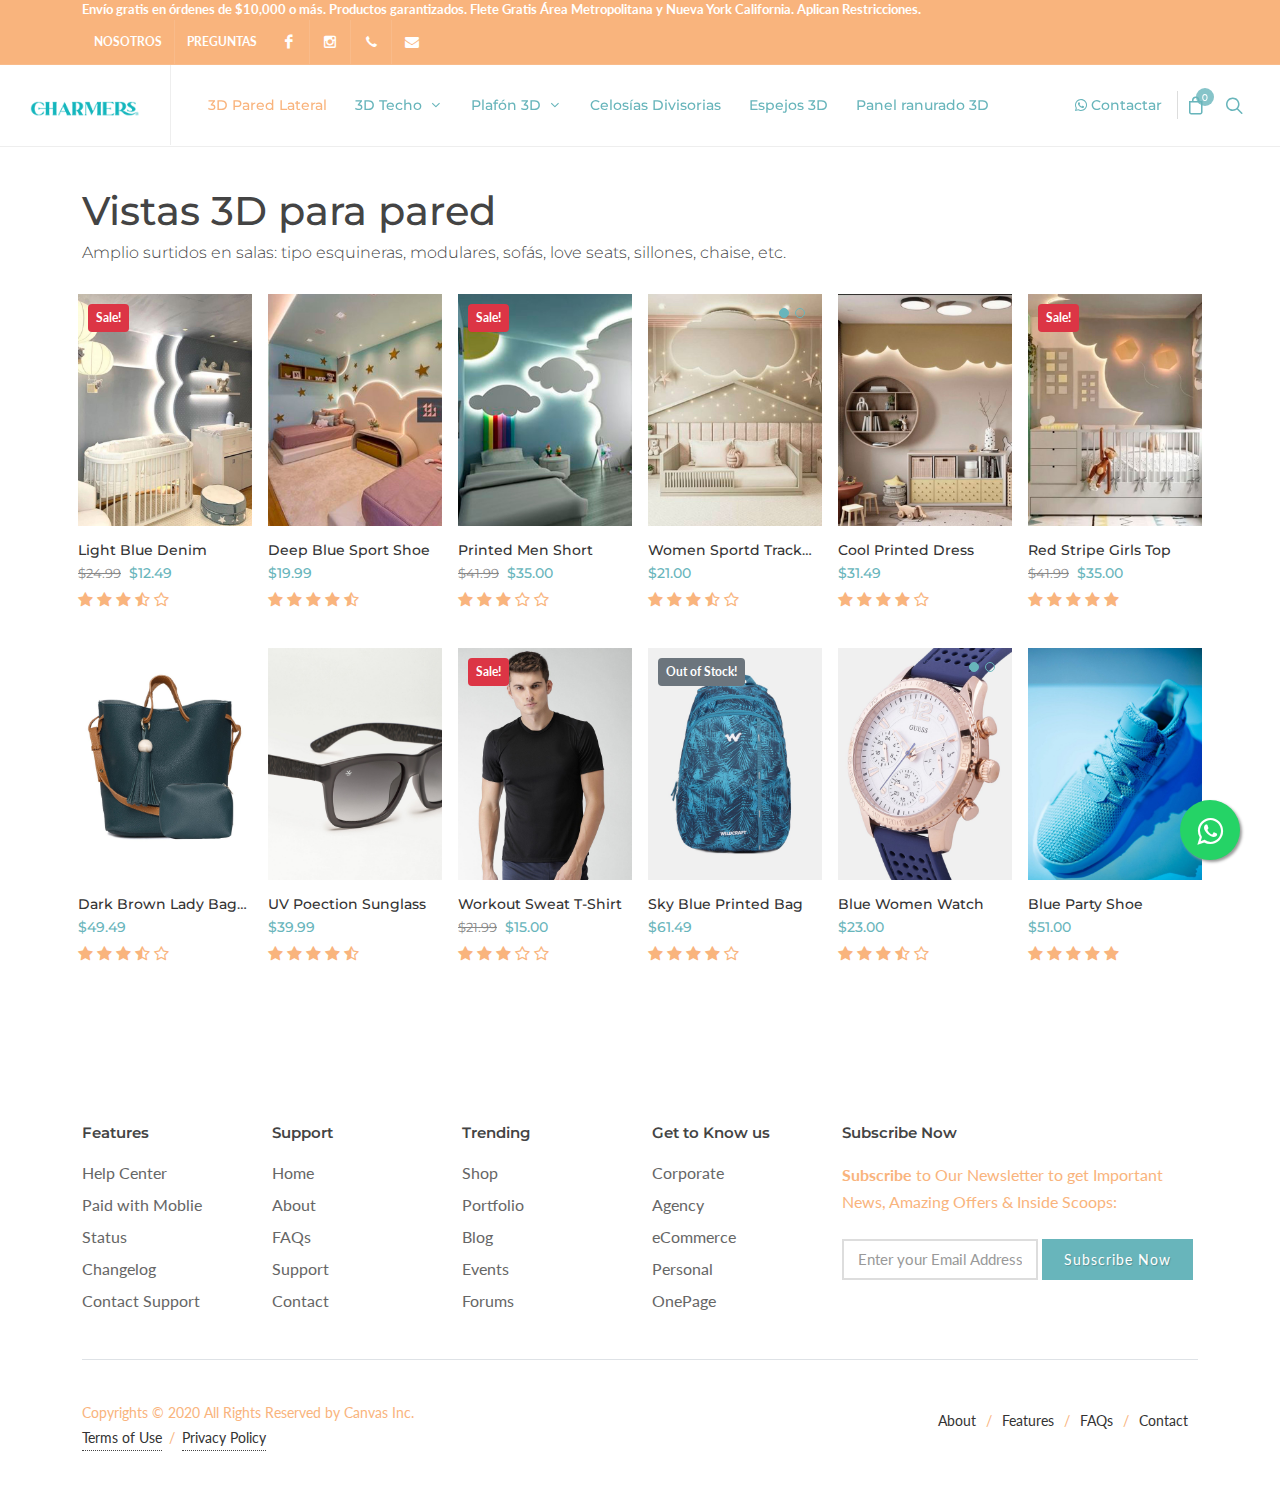
==== commit b459eec7: "primeras fotos" ====
--- a/collections.html
+++ b/collections.html
@@ -28,10 +28,10 @@
 	<meta name="viewport" content="width=device-width, initial-scale=1" />
 
 	<link rel="stylesheet" href="css/colors.php?color=000000" type="text/css" />
-
+	<link rel="stylesheet" href="https://maxcdn.bootstrapcdn.com/font-awesome/4.5.0/css/font-awesome.min.css">
 	<!-- Document Title
 	============================================= -->
-	<title>Charmers | Interiorismo Inteligente 3D.</title>
+	<title>3D Pared: Charmers | Interiorismo Inteligente 3D.</title>
 
 </head>
 
@@ -172,8 +172,8 @@
 						<nav class="primary-menu with-arrows me-lg-auto">
 
 							<ul class="menu-container">
-								<li class="menu-item current"><a class="menu-link" href="#"><div>3D Pared Lateral</div></a></li>
-								<li class="menu-item mega-menu"><a class="menu-link" href="#"><div>3D Techo</div></a>
+								<li class="menu-item current"><a class="menu-link" href="collections.html"><div>3D Pared Lateral</div></a></li>
+								<li class="menu-item mega-menu"><a class="menu-link" href="collections3dtecho.html"><div>3D Techo</div></a>
 									<div class="mega-menu-content mega-menu-style-2">
 										<div class="container">
 											<div class="row">
@@ -245,7 +245,7 @@
 										</div>
 									</div>
 								</li>
-								<li class="menu-item mega-menu mega-menu-small"><a class="menu-link" href="#"><div>Plafón 3D</div></a>
+								<li class="menu-item mega-menu mega-menu-small"><a class="menu-link" href="collections3dplafon.html"><div>Plafón 3D</div></a>
 									<div class="mega-menu-content mega-menu-style-2">
 										<div class="container">
 											<div class="row">
@@ -279,9 +279,9 @@
 										</div>
 									</div>
 								</li>
-								<li class="menu-item"><a class="menu-link" href="#"><div>Celosías Divisorias</div></a></li>
-								<li class="menu-item"><a class="menu-link" href="#"><div>Espejos</div></a></li>
-								<li class="menu-item"><a class="menu-link" href="#"><div>Panel ranurado 3D</div></a></li>
+								<li class="menu-item"><a class="menu-link" href="collectionscelosias.html"><div>Celosías Divisorias</div></a></li>
+								<li class="menu-item"><a class="menu-link" href="collectionsespejos3d.html"><div>Espejos 3D</div></a></li>
+								<li class="menu-item"><a class="menu-link" href="collectionspanel.html"><div>Panel ranurado 3D</div></a></li>
 							</ul>
 
 						</nav><!-- #primary-menu end -->
@@ -302,9 +302,13 @@
 			<div class="content-wrap">
                 <div class="container">
                     <!--aquí es donde van a ir los productos-->
+
+					<!--aqui podría llevar una imagen-->
                   <div class="row justify-content-between align-items-center">  
                     <div class="col-auto mb-4">
-                        <h3 class="fw-medium h1">Vistas 3D para pared.</h3>
+                        <h3 class="fw-medium h1">Vistas 3D para pared</h3>
+						<h6 class="fw-light h6">
+							Amplio surtidos en salas: tipo esquineras, modulares, sofás, love seats, sillones, chaise, etc. </h6>
                     </div>
                   </div>  
 
@@ -315,7 +319,7 @@
                     <div class="col-lg-2 col-md-3 col-6 px-2">
                         <div class="product">
                             <div class="product-image">
-                                <a href="#"><img src="demos/shop/images/items/new/1.jpg" alt="Image 1"></a>
+                                <a href="#"><img src="demos/shop/images/items/3D Pared/vp2.jpg" alt="Image 1"></a>
                                 <a href="#"><img src="demos/shop/images/items/new/1-1.jpg" alt="Image 1"></a>
                                 <div class="sale-flash badge bg-danger p-2">Sale!</div>
                                 <div class="bg-overlay">
@@ -345,7 +349,7 @@
                     <div class="col-lg-2 col-md-3 col-6 px-2">
                         <div class="product">
                             <div class="product-image">
-                                <a href="#"><img src="demos/shop/images/items/new/2.jpg" alt="Image 2"></a>
+                                <a href="#"><img src="demos/shop/images/items/3D Pared/vp1.jpg" alt="Image 2"></a>
                                 <a href="#"><img src="demos/shop/images/items/new/2-1.jpg" alt="Image 2"></a>
                                 <div class="bg-overlay">
                                     <div class="bg-overlay-content align-items-end justify-content-between" data-hover-animate="fadeIn" data-hover-speed="400">
@@ -374,7 +378,7 @@
                     <div class="col-lg-2 col-md-3 col-6 px-2">
                         <div class="product">
                             <div class="product-image">
-                                <a href="#"><img src="demos/shop/images/items/new/4.jpg" alt="Image 3"></a>
+                                <a href="#"><img src="demos/shop/images/items/3D Pared/vp3.jpg" alt="Image 3"></a>
                                 <div class="bg-overlay">
                                     <div class="bg-overlay-content align-items-end justify-content-between" data-hover-animate="fadeIn" data-hover-speed="400">
                                         <a href="#" class="btn btn-dark me-2"><i class="icon-shopping-basket"></i></a>
@@ -406,7 +410,7 @@
                                 <div class="fslider" data-arrows="false" data-autoplay="4500">
                                     <div class="flexslider">
                                         <div class="slider-wrap">
-                                            <div class="slide"><a href="#"><img src="demos/shop/images/items/new/3.jpg" alt="Image 4"></a></div>
+                                            <div class="slide"><a href="#"><img src="demos/shop/images/items/3D Pared/vp4.jpg" alt="Image 4"></a></div>
                                             <div class="slide"><a href="#"><img src="demos/shop/images/items/new/3-1.jpg" alt="Image 4"></a></div>
                                         </div>
                                     </div>
@@ -438,7 +442,7 @@
                     <div class="col-lg-2 col-md-3 col-6 px-2">
                         <div class="product">
                             <div class="product-image">
-                                <a href="#"><img src="demos/shop/images/items/new/6.jpg" alt="Image 5"></a>
+                                <a href="#"><img src="demos/shop/images/items/3D Pared/vp5.jpg" alt="Image 5"></a>
                                 <a href="#"><img src="demos/shop/images/items/new/6-1.jpg" alt="Image 5"></a>
                                 <div class="bg-overlay">
                                     <div class="bg-overlay-content align-items-end justify-content-between" data-hover-animate="fadeIn" data-hover-speed="400">
@@ -467,7 +471,7 @@
                     <div class="col-lg-2 col-md-3 col-6 px-2">
                         <div class="product">
                             <div class="product-image">
-                                <a href="#"><img src="demos/shop/images/items/new/5.jpg" alt="Image 6"></a>
+                                <a href="#"><img src="demos/shop/images/items/3D Pared/vp6.jpg" alt="Image 6"></a>
                                 <div class="bg-overlay">
                                     <div class="bg-overlay-content align-items-end justify-content-between" data-hover-animate="fadeIn" data-hover-speed="400">
                                         <a href="#" class="btn btn-dark me-2"><i class="icon-shopping-basket"></i></a>
@@ -797,6 +801,14 @@
 
 	</div><!-- #wrapper end -->
 
+	<div>
+		<a href="https://api.whatsapp.com/send?
+			 phone=8111139635
+			 &text=Hola me gustaria obtener informacion."
+				class="float" target="_blank">
+		<i class="fa fa-whatsapp my-float"></i>
+		</a>
+	</div>
 	<!-- Go To Top
 	============================================= -->
 	<div id="gotoTop" class="icon-line-arrow-up"></div>
--- a/style.css
+++ b/style.css
@@ -503,6 +503,27 @@
 	-ms-filter: brightness(100%) grayscale(0);
 }
 
+
+/*whatsapp button*/
+.float{
+	position:fixed;
+	width:60px;
+	height:60px;
+	bottom:40px;
+	right:40px;
+	background-color:#25d366;
+	color:#FFF;
+	border-radius:50px;
+	text-align:center;
+  font-size:30px;
+	box-shadow: 2px 2px 3px #999;
+  z-index:100;
+}
+
+.my-float{
+	margin-top:16px;
+}
+
 /* MOVING BG -  TESTIMONIALS */
 .bganimate {
 	-webkit-animation:BgAnimated 30s infinite linear;
@@ -6678,7 +6699,7 @@
 
 .content-wrap {
 	position: relative;
-	padding: 80px 0;
+	padding: 40px 0;
 	overflow: hidden;
 }
 
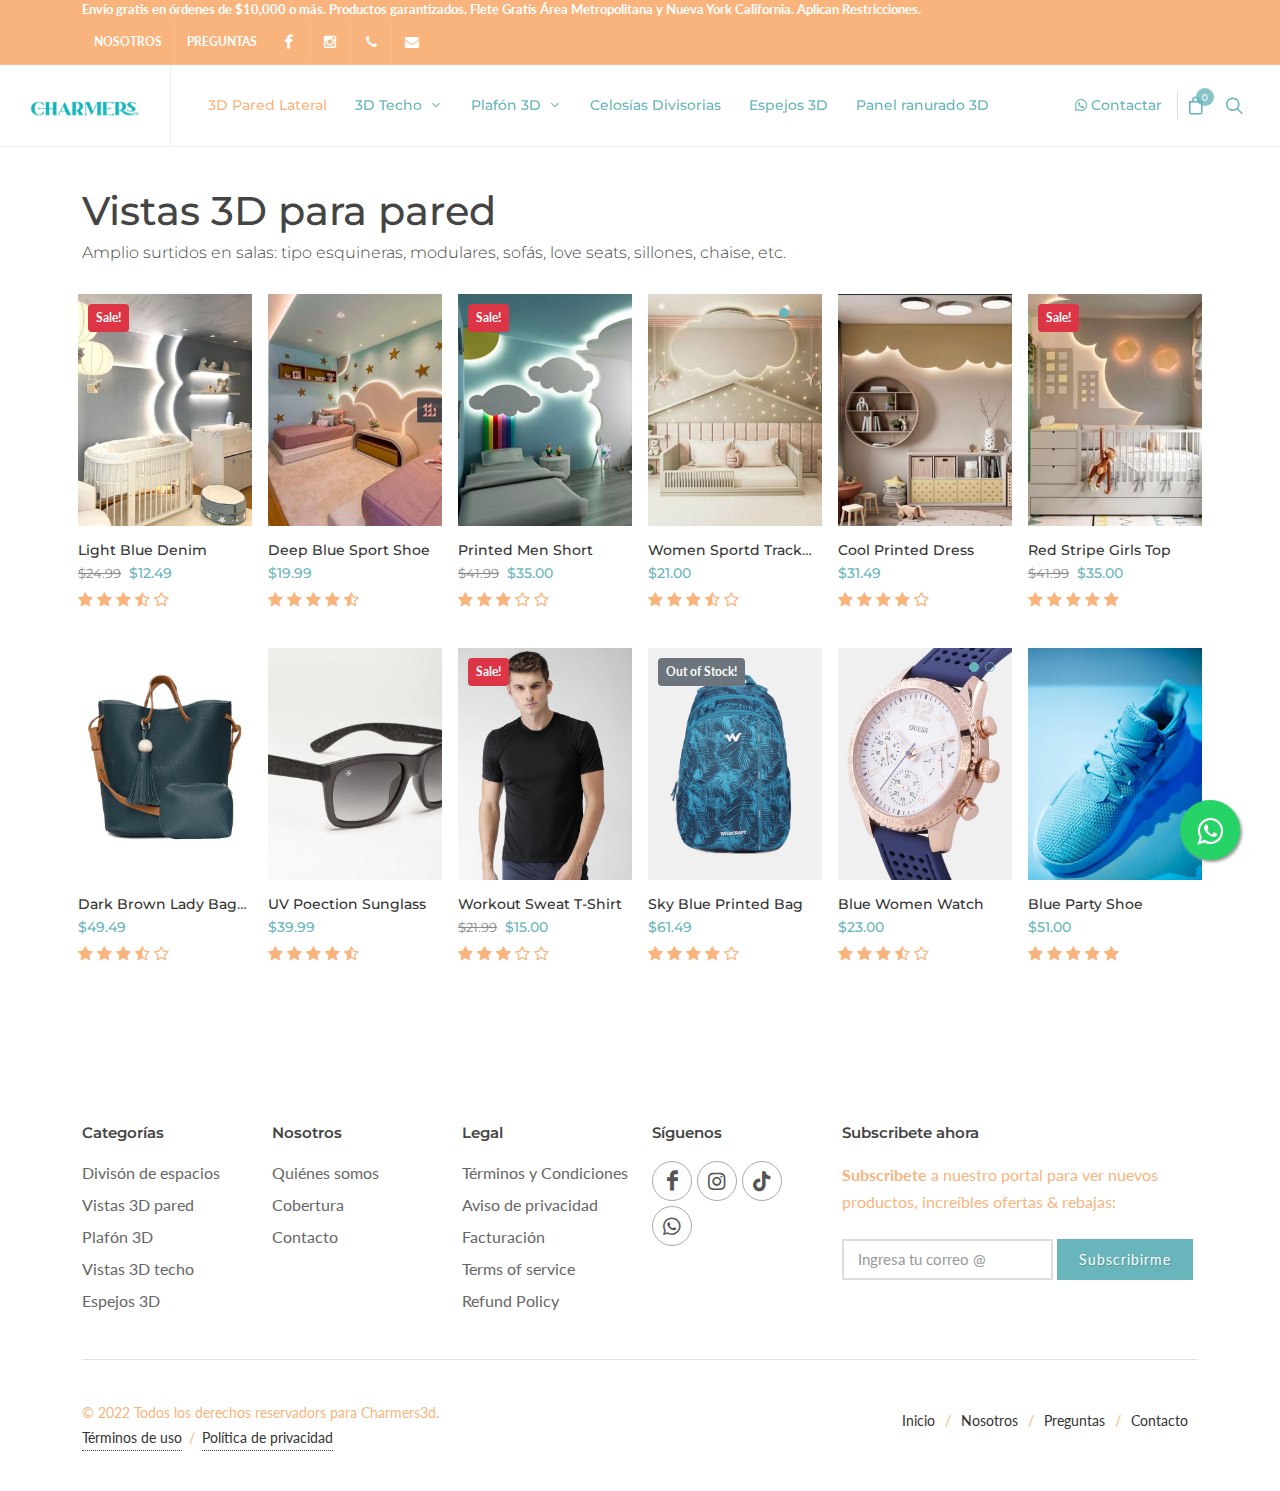
==== commit 75ebc3dc: "varios cambios" ====
--- a/collections.html
+++ b/collections.html
@@ -694,14 +694,14 @@
 						<div class="col-lg-2 col-md-3 col-6">
 							<div class="widget clearfix">
 
-								<h4 class="ls0 mb-3 nott">Features</h4>
+								<h4 class="ls0 mb-3 nott">Categorías</h4>
 
 								<ul class="list-unstyled iconlist ms-0">
-									<li><a href="#">Help Center</a></li>
-									<li><a href="#">Paid with Moblie</a></li>
-									<li><a href="#">Status</a></li>
-									<li><a href="#">Changelog</a></li>
-									<li><a href="#">Contact Support</a></li>
+									<li><a href="#">Divisón de espacios</a></li>
+									<li><a href="#">Vistas 3D pared</a></li>
+									<li><a href="#">Plafón 3D</a></li>
+									<li><a href="#">Vistas 3D techo</a></li>
+									<li><a href="#">Espejos 3D</a></li>
 								</ul>
 
 							</div>
@@ -709,14 +709,12 @@
 						<div class="col-lg-2 col-md-3 col-6">
 							<div class="widget clearfix">
 
-								<h4 class="ls0 mb-3 nott">Support</h4>
+								<h4 class="ls0 mb-3 nott">Nosotros</h4>
 
 								<ul class="list-unstyled iconlist ms-0">
-									<li><a href="#">Home</a></li>
-									<li><a href="#">About</a></li>
-									<li><a href="#">FAQs</a></li>
-									<li><a href="#">Support</a></li>
-									<li><a href="#">Contact</a></li>
+									<li><a href="#">Quiénes somos</a></li>
+									<li><a href="#">Cobertura</a></li>
+									<li><a href="#">Contacto</a></li>
 								</ul>
 
 							</div>
@@ -724,50 +722,56 @@
 						<div class="col-lg-2 col-md-3 col-6">
 							<div class="widget clearfix">
 
-								<h4 class="ls0 mb-3 nott">Trending</h4>
+								<h4 class="ls0 mb-3 nott">Legal</h4>
 
 								<ul class="list-unstyled iconlist ms-0">
-									<li><a href="#">Shop</a></li>
-									<li><a href="#">Portfolio</a></li>
-									<li><a href="#">Blog</a></li>
-									<li><a href="#">Events</a></li>
-									<li><a href="#">Forums</a></li>
+									<li><a href="#">Términos y Condiciones</a></li>
+									<li><a href="#">Aviso de privacidad</a></li>
+									<li><a href="#">Facturación</a></li>
+									<li><a href="#">Terms of service</a></li>
+									<li><a href="#">Refund Policy</a></li>
 								</ul>
 
 							</div>
 						</div>
 						<div class="col-lg-2 col-md-3 col-6">
 							<div class="widget clearfix">
-
-								<h4 class="ls0 mb-3 nott">Get to Know us</h4>
-
-								<ul class="list-unstyled iconlist ms-0">
-									<li><a href="#">Corporate</a></li>
-									<li><a href="#">Agency</a></li>
-									<li><a href="#">eCommerce</a></li>
-									<li><a href="#">Personal</a></li>
-									<li><a href="#">OnePage</a></li>
-								</ul>
-
+								<h4 class="ls0 mb-3 nott">Síguenos</h4>
+									<a href="#" class="social-icon si-rounded si-facebook">
+										<i class="icon-facebook"></i>
+										<i class="icon-facebook"></i>
+									</a>
+									<a href="#" class="social-icon si-rounded si-instagram">
+										<i class="icon-instagram"></i>
+										<i class="icon-instagram"></i>
+									</a>
+									<a href="#" class="social-icon si-rounded si-tiktok">
+										<i class="icon-tiktok"></i>
+										<i class="icon-tiktok"></i>
+									</a>
+									<a href="#" class="social-icon si-rounded si-whatsapp">
+										<i class="icon-whatsapp"></i>
+										<i class="icon-whatsapp"></i>
+									</a>
 							</div>
 						</div>
-						<div class="col-lg-4 col-md-8">
+					<div class="col-lg-4 col-md-8">
 							<div class="widget clearfix">
 
-								<h4 class="ls0 mb-3 nott">Subscribe Now</h4>
+								<h4 class="ls0 mb-3 nott">Subscribete ahora</h4>
 								<div class="widget subscribe-widget mt-2 clearfix">
-									<p class="mb-4"><strong>Subscribe</strong> to Our Newsletter to get Important News, Amazing Offers &amp; Inside Scoops:</p>
+									<p class="mb-4"><strong>Subscribete</strong> a nuestro portal para ver nuevos productos, increíbles ofertas &amp; rebajas:</p>
 									<div class="widget-subscribe-form-result"></div>
 									<form id="widget-subscribe-form" action="include/subscribe.php" method="post" class="mt-1 mb-0 d-flex">
-										<input type="email" id="widget-subscribe-form-email" name="widget-subscribe-form-email" class="form-control sm-form-control required email" placeholder="Enter your Email Address">
-
-										<button class="button nott fw-normal ms-1 my-0" type="submit">Subscribe Now</button>
+										<input type="email" id="widget-subscribe-form-email" name="widget-subscribe-form-email" class="form-control sm-form-control required email" placeholder="Ingresa tu correo @">
+
+										<button class="button nott fw-normal ms-1 my-0" type="submit">Subscribirme</button>
 									</form>
 								</div>
 
 							</div>
 						</div>
-
+				
 					</div>
 
 				</div><!-- .footer-widgets-wrap end -->
@@ -782,13 +786,13 @@
 
 					<div class="row justify-content-between align-items-center">
 						<div class="col-md-6">
-							Copyrights &copy; 2020 All Rights Reserved by Canvas Inc.<br>
-							<div class="copyright-links"><a href="#">Terms of Use</a> / <a href="#">Privacy Policy</a></div>
+						&copy; 2022 Todos los derechos reservadors para Charmers3d.<br>
+							<div class="copyright-links"><a href="#">Términos de uso</a> / <a href="#">Política de privacidad</a></div>
 						</div>
 
 						<div class="col-md-6 d-md-flex flex-md-column align-items-md-end mt-4 mt-md-0">
 							<div class="copyrights-menu copyright-links clearfix">
-								<a href="#">About</a>/<a href="#">Features</a>/<a href="#">FAQs</a>/<a href="#">Contact</a>
+								<a href="#">Inicio</a>/<a href="#">Nosotros</a>/<a href="#">Preguntas</a>/<a href="#">Contacto</a>
 							</div>
 						</div>
 					</div>
@@ -810,8 +814,8 @@
 		</a>
 	</div>
 	<!-- Go To Top
-	============================================= -->
-	<div id="gotoTop" class="icon-line-arrow-up"></div>
+	============================================= 
+	<div id="gotoTop" class="icon-line-arrow-up"></div>-->
 
 	<!-- JavaScripts
 	============================================= -->
--- a/style.css
+++ b/style.css
@@ -2836,6 +2836,7 @@
 
 .fslider {
 	min-height: 32px;
+	max-height: 800px;
 }
 
 
@@ -2896,7 +2897,7 @@
 .no-js .slider-wrap > .slide:first-child {display: block;}
 
 .flex-viewport {
-	max-height: 2000px;
+	max-height: 900px;
 	-webkit-transition: all 1s ease;
 	-o-transition: all 1s ease;
 	transition: all 1s ease;
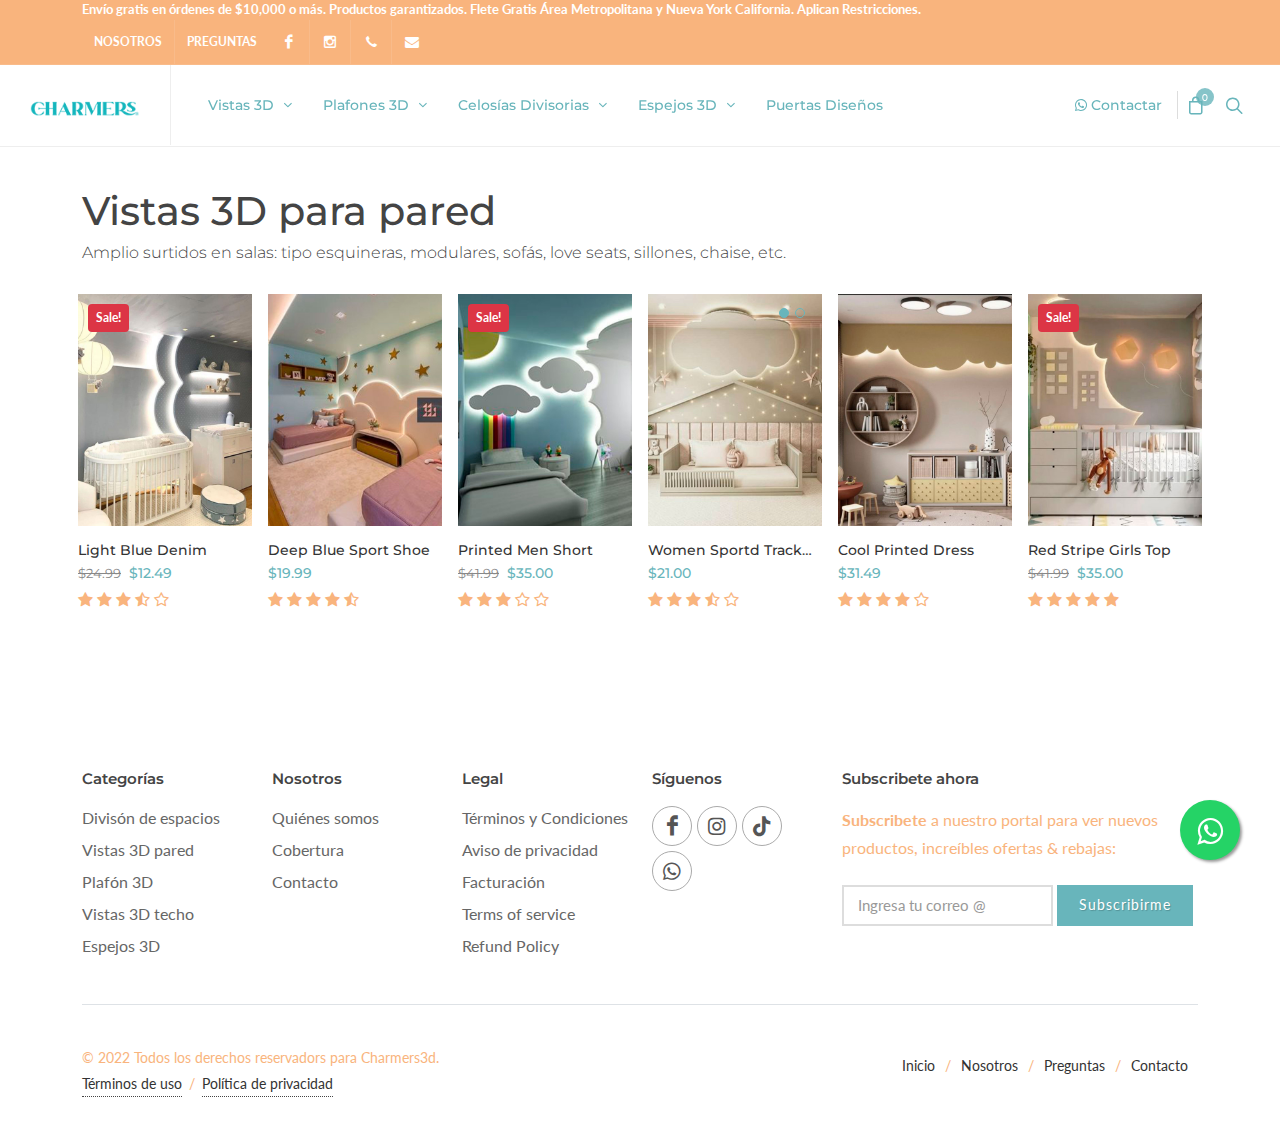
==== commit 9f061ff3: "sale" ====
--- a/collections.html
+++ b/collections.html
@@ -171,118 +171,70 @@
 						============================================= -->
 						<nav class="primary-menu with-arrows me-lg-auto">
 
-							<ul class="menu-container">
-								<li class="menu-item current"><a class="menu-link" href="collections.html"><div>3D Pared Lateral</div></a></li>
-								<li class="menu-item mega-menu"><a class="menu-link" href="collections3dtecho.html"><div>3D Techo</div></a>
-									<div class="mega-menu-content mega-menu-style-2">
-										<div class="container">
-											<div class="row">
-												<ul class="sub-menu-container mega-menu-column border-start-0 col-lg-3">
-													<li class="menu-item mega-menu-title"><a class="menu-link" href="#"><div>Footwear</div></a>
-														<ul class="sub-menu-container">
-															<li class="menu-item"><a class="menu-link" href="#"><div>Casual Shoes</div></a></li>
-															<li class="menu-item"><a class="menu-link" href="#"><div>Formal Shoes</div></a></li>
-															<li class="menu-item"><a class="menu-link" href="#"><div>Sports shoes</div></a></li>
-															<li class="menu-item"><a class="menu-link" href="#"><div>Flip Flops</div></a></li>
-															<li class="menu-item"><a class="menu-link" href="#"><div>Slippers</div></a></li>
-															<li class="menu-item"><a class="menu-link" href="#"><div>Sandals</div></a></li>
-															<li class="menu-item"><a class="menu-link" href="#"><div>Show all <i class="icon-angle-right"></i></div></a></li>
-														</ul>
-													</li>
-													<li class="menu-item mega-menu-title"><a class="menu-link" href="#"><div>Clothing</div></a>
-														<ul class="sub-menu-container">
-															<li class="menu-item"><a class="menu-link" href="#"><div>Casual Shirts</div></a></li>
-															<li class="menu-item"><a class="menu-link" href="#"><div>T-Shirts</div></a></li>
-															<li class="menu-item"><a class="menu-link" href="#"><div>Collared Tees</div></a></li>
-															<li class="menu-item"><a class="menu-link" href="#"><div>Pants / Trousers</div></a></li>
-															<li class="menu-item"><a class="menu-link" href="#"><div>Show all <i class="icon-angle-right"></i></div></a></li>
-														</ul>
-													</li>
-												</ul>
-												<ul class="sub-menu-container mega-menu-column border-start-0 col-lg-3">
-													<li class="menu-item mega-menu-title"><a class="menu-link" href="#"><div>Sportswear</div></a>
-														<ul class="sub-menu-container">
-															<li class="menu-item"><a class="menu-link" href="#"><div>Sports Casual Shirts</div></a></li>
-															<li class="menu-item"><a class="menu-link" href="#"><div>Sports T-Shirts</div></a></li>
-															<li class="menu-item"><a class="menu-link" href="#"><div>Sports Collared Tees</div></a></li>
-															<li class="menu-item"><a class="menu-link" href="#"><div>Sports Shoes</div></a></li>
-															<li class="menu-item"><a class="menu-link" href="#"><div>Jackets</div></a></li>
-															<li class="menu-item"><a class="menu-link" href="#"><div>Swimwears</div></a></li>
-															<li class="menu-item"><a class="menu-link" href="#"><div>Show all <i class="icon-angle-right"></i></div></a></li>
-														</ul>
-													</li>
-													<li class="menu-item mega-menu-title"><a class="menu-link" href="#"><div>Innerwears</div></a>
-														<ul class="sub-menu-container">
-															<li class="menu-item"><a class="menu-link" href="#"><div>Boxers</div></a></li>
-															<li class="menu-item"><a class="menu-link" href="#"><div>Vests</div></a></li>
-															<li class="menu-item"><a class="menu-link" href="#"><div>Sleepwears</div></a></li>
-															<li class="menu-item"><a class="menu-link" href="#"><div>Show all <i class="icon-angle-right"></i></div></a></li>
-														</ul>
-													</li>
-												</ul>
-												<ul class="sub-menu-container mega-menu-column border-start-0 col-lg-3">
-													<li class="menu-item mega-menu-title"><a class="menu-link" href="#"><div>Innerwears</div></a>
-														<ul class="sub-menu-container">
-															<li class="menu-item"><a class="menu-link" href="#"><div>Boxers</div></a></li>
-															<li class="menu-item"><a class="menu-link" href="#"><div>Vests</div></a></li>
-															<li class="menu-item"><a class="menu-link" href="#"><div>Sleepwears</div></a></li>
-															<li class="menu-item"><a class="menu-link" href="#"><div>Show all <i class="icon-angle-right"></i></div></a></li>
-														</ul>
-													</li>
-													<li class="menu-item mega-menu-title"><a class="menu-link" href="#"><div>Sunglasses</div></a>
-													<li class="menu-item mega-menu-title"><a class="menu-link" href="#"><div>Watches</div></a>
-													<li class="menu-item mega-menu-title"><a class="menu-link" href="#"><div>Bags</div></a>
-													<li class="menu-item mega-menu-title"><a class="menu-link" href="#"><div>Headphones</div></a>
-													<li class="menu-item mega-menu-title"><a class="menu-link" href="#"><div>Accessories</div></a>
-												</ul>
-												<ul class="sub-menu-container mega-menu-column col-lg-3 border-start-0">
-													<li class="card p-0 bg-transparent border-0">
-														<img class="card-img-top" src="demos/shop/images/menu-image.jpg" alt="image cap">
-														<a href="#" class="btn btn-link text-start fw-medium ps-0 bg-transparent"><u>Editor's Pick</u></a>
-													</li>
-												</ul>
-											</div>
-										</div>
-									</div>
+							<ul class="menu-container justify-content-lg-center">	
+
+								<li class="menu-item">
+									<a class="menu-link" href="collections3dtecho.html"><div>Vistas 3D</div></a>
+									<ul class="sub-menu-container">
+										<li class="card p-0 bg-transparent border-0 my-4 my-lg-0 mx-3">
+												<img class="card-img-top" src="demos/shop/images/items/3D techo/vistas-menu.jpg" alt="Vistas 3D Menú">
+										</li>
+										<li class="menu-item">
+											<a class="menu-link" href="collections.html"><div>Vistas 3D Pared</div></a>
+										</li>		
+										<li class="menu-item">
+											<a class="menu-link" href="collections3dtecho.html"><div>Vistas 3D Techo</div></a>
+										</li>		
+									</ul>									
 								</li>
-								<li class="menu-item mega-menu mega-menu-small"><a class="menu-link" href="collections3dplafon.html"><div>Plafón 3D</div></a>
-									<div class="mega-menu-content mega-menu-style-2">
-										<div class="container">
-											<div class="row">
-												<ul class="sub-menu-container mega-menu-column col-lg-6">
-													<li class="menu-item mega-menu-title"><a class="menu-link" href="#"><div>Footwear</div></a>
-														<ul class="sub-menu-container">
-															<li class="menu-item"><a class="menu-link" href="#"><div>Casual Shoes</div></a></li>
-															<li class="menu-item"><a class="menu-link" href="#"><div>Formal Shoes</div></a></li>
-															<li class="menu-item"><a class="menu-link" href="#"><div>Sports shoes</div></a></li>
-															<li class="menu-item"><a class="menu-link" href="#"><div>Flip Flops</div></a></li>
-															<li class="menu-item"><a class="menu-link" href="#"><div>Slippers</div></a></li>
-															<li class="menu-item"><a class="menu-link" href="#"><div>Sandals</div></a></li>
-															<li class="menu-item"><a class="menu-link" href="#"><div>Party Shoes</div></a></li>
-														</ul>
-													</li>
-												</ul>
-												<ul class="sub-menu-container mega-menu-column col-lg-6">
-													<li class="menu-item mega-menu-title"><a class="menu-link" href="#"><div>Clothing</div></a>
-														<ul class="sub-menu-container">
-															<li class="menu-item"><a class="menu-link" href="#"><div>Casual Shirts</div></a></li>
-															<li class="menu-item"><a class="menu-link" href="#"><div>T-Shirts</div></a></li>
-															<li class="menu-item"><a class="menu-link" href="#"><div>Collared Tees</div></a></li>
-															<li class="menu-item"><a class="menu-link" href="#"><div>Pants / Trousers</div></a></li>
-															<li class="menu-item"><a class="menu-link" href="#"><div>Ethnic Wear</div></a></li>
-															<li class="menu-item"><a class="menu-link" href="#"><div>Jeans</div></a></li>
-															<li class="menu-item"><a class="menu-link" href="#"><div>Swimwear</div></a></li>
-														</ul>
-													</li>
-												</ul>
-											</div>
-										</div>
-									</div>
+
+								<li class="menu-item">
+									<a class="menu-link" href="collections3dplafon.html"><div>Plafones 3D</div></a>
+									<ul class="sub-menu-container">
+										<li class="card p-0 bg-transparent border-0 my-4 my-lg-0 mx-3">
+												<img class="card-img-top" src="demos/shop/images/items/Plafon/plafontechomenu.jpg" alt="Vistas 3D Menú">
+										</li>
+										<li class="menu-item">
+											<a class="menu-link" href="shop.html"><div>Plafones 3D Pared</div></a>
+										</li>		
+										<li class="menu-item">
+											<a class="menu-link" href="collections3dplafon.html"><div>Plafones 3D Techo</div></a>
+										</li>		
+									</ul>									
 								</li>
-								<li class="menu-item"><a class="menu-link" href="collectionscelosias.html"><div>Celosías Divisorias</div></a></li>
-								<li class="menu-item"><a class="menu-link" href="collectionsespejos3d.html"><div>Espejos 3D</div></a></li>
-								<li class="menu-item"><a class="menu-link" href="collectionspanel.html"><div>Panel ranurado 3D</div></a></li>
-							</ul>
+								
+								<li class="menu-item">
+									<a class="menu-link" href="collectionscelosias.html"><div>Celosías Divisorias</div></a>
+									<ul class="sub-menu-container">
+										<li class="card p-0 bg-transparent border-0 my-4 my-lg-0 mx-3">
+												<img class="card-img-top" src="demos/shop/images/items/Celosias/menu-celosias.jpg" alt="Vistas 3D Menú">
+										</li>
+										<li class="menu-item">
+											<a class="menu-link" href="collectionscelosias.html"><div>División de Espacios</div></a>
+										</li>		
+										<li class="menu-item">
+											<a class="menu-link" href="#"><div>Celosías en Ventana</div></a>
+										</li>		
+									</ul>									
+								</li>								
+							        
+								<li class="menu-item">
+									<a class="menu-link" href="collectionsespejos3d.html"><div>Espejos 3D</div></a>
+									<ul class="sub-menu-container">
+										<li class="card p-0 bg-transparent border-0 my-4 my-lg-0 mx-3">
+												<img class="card-img-top" src="demos/shop/images/items/espejos/menu-espejo.jpg" alt="Vistas 3D Menú">
+										</li>
+										<li class="menu-item">
+											<a class="menu-link" href="#"><div>Espejos Vanity</div></a>
+										</li>		
+										<li class="menu-item">
+											<a class="menu-link" href="collectionsespejos3d.html"><div>Espejos 3D</div></a>
+										</li>		
+									</ul>									
+								</li>
+							    <li class="menu-item">
+									<a class="menu-link" href="collectionspanel.html"><div>Puertas Diseños</div></a>
+								</li>
 
 						</nav><!-- #primary-menu end -->
 
@@ -495,183 +447,9 @@
                         </div>
                     </div>
 
-                    <!-- Shop Item 7
-                    ============================================= -->
-                    <div class="col-lg-2 col-md-3 col-6 px-2">
-                        <div class="product">
-                            <div class="product-image">
-                                <a href="#"><img src="demos/shop/images/items/new/7.jpg" alt="Image 7"></a>
-                                <div class="bg-overlay">
-                                    <div class="bg-overlay-content align-items-end justify-content-between" data-hover-animate="fadeIn" data-hover-speed="400">
-                                        <a href="#" class="btn btn-dark me-2"><i class="icon-shopping-basket"></i></a>
-                                        <a href="demos/shop/ajax/shop-item.html" class="btn btn-dark" data-lightbox="ajax"><i class="icon-line-expand"></i></a>
-                                    </div>
-                                    <div class="bg-overlay-bg bg-transparent"></div>
-                                </div>
-                            </div>
-                            <div class="product-desc">
-                                <div class="product-title mb-1"><h3><a href="#">Dark Brown Lady Bag for Women</a></h3></div>
-                                <div class="product-price font-primary"><ins>$49.49</ins></div>
-                                <div class="product-rating">
-                                    <i class="icon-star3"></i>
-                                    <i class="icon-star3"></i>
-                                    <i class="icon-star3"></i>
-                                    <i class="icon-star-half-full"></i>
-                                    <i class="icon-star-empty"></i>
-                                </div>
-                            </div>
-                        </div>
-                    </div>
-
-                    <!-- Shop Item 8
-                    ============================================= -->
-                    <div class="col-lg-2 col-md-3 col-6 px-2">
-                        <div class="product">
-                            <div class="product-image">
-                                <a href="#"><img src="demos/shop/images/items/new/8.jpg" alt="Image 8"></a>
-                                <div class="bg-overlay">
-                                    <div class="bg-overlay-content align-items-end justify-content-between" data-hover-animate="fadeIn" data-hover-speed="400">
-                                        <a href="#" class="btn btn-dark me-2"><i class="icon-shopping-basket"></i></a>
-                                        <a href="demos/shop/ajax/shop-item.html" class="btn btn-dark" data-lightbox="ajax"><i class="icon-line-expand"></i></a>
-                                    </div>
-                                    <div class="bg-overlay-bg bg-transparent"></div>
-                                </div>
-                            </div>
-                            <div class="product-desc">
-                                <div class="product-title mb-1"><h3><a href="#">UV Poection Sunglass</a></h3></div>
-                                <div class="product-price font-primary"><ins>$39.99</ins></div>
-                                <div class="product-rating">
-                                    <i class="icon-star3"></i>
-                                    <i class="icon-star3"></i>
-                                    <i class="icon-star3"></i>
-                                    <i class="icon-star3"></i>
-                                    <i class="icon-star-half-full"></i>
-                                </div>
-                            </div>
-                        </div>
-                    </div>
-
-                    <!-- Shop Item 9
-                    ============================================= -->
-                    <div class="col-lg-2 col-md-3 col-6 px-2">
-                        <div class="product">
-                            <div class="product-image">
-                                <a href="#"><img src="demos/shop/images/items/new/9.jpg" alt="Image 9"></a>
-                                <a href="#"><img src="demos/shop/images/items/new/9-1.jpg" alt="Image 3"></a>
-                                <div class="bg-overlay">
-                                    <div class="bg-overlay-content align-items-end justify-content-between" data-hover-animate="fadeIn" data-hover-speed="400">
-                                        <a href="#" class="btn btn-dark me-2"><i class="icon-shopping-basket"></i></a>
-                                        <a href="demos/shop/ajax/shop-item.html" class="btn btn-dark" data-lightbox="ajax"><i class="icon-line-expand"></i></a>
-                                    </div>
-                                    <div class="bg-overlay-bg bg-transparent"></div>
-                                </div>
-                            </div>
-                            <div class="sale-flash badge bg-danger p-2">Sale!</div>
-                            <div class="product-desc">
-                                <div class="product-title mb-1"><h3><a href="#">Workout Sweat T-shirt</a></h3></div>
-                                <div class="product-price font-primary"><del class="me-1">$21.99</del> <ins>$15.00</ins></div>
-                                <div class="product-rating">
-                                    <i class="icon-star3"></i>
-                                    <i class="icon-star3"></i>
-                                    <i class="icon-star3"></i>
-                                    <i class="icon-star-empty"></i>
-                                    <i class="icon-star-empty"></i>
-                                </div>
-                            </div>
-                        </div>
-                    </div>
-
-                    <!-- Shop Item 10
-                    ============================================= -->
-                    <div class="col-lg-2 col-md-3 col-6 px-2">
-                        <div class="product">
-                            <div class="product-image">
-                                <a href="#"><img src="demos/shop/images/items/new/10.jpg" alt="Image 10"></a>
-                                <div class="bg-overlay">
-                                    <div class="bg-overlay-content align-items-end justify-content-between" data-hover-animate="fadeIn" data-hover-speed="400">
-                                        <a href="#" class="btn btn-dark me-2"><i class="icon-shopping-basket"></i></a>
-                                        <a href="include/ajax/shop-item.html" class="btn btn-dark" data-lightbox="ajax"><i class="icon-line-expand"></i></a>
-                                    </div>
-                                    <div class="bg-overlay-bg bg-transparent"></div>
-                                </div>
-                            </div>
-                            <div class="sale-flash badge bg-secondary p-2">Out of Stock!</div>
-                            <div class="product-desc">
-                                <div class="product-title mb-1"><h3><a href="#">Sky Blue Printed Bag</a></h3></div>
-                                <div class="product-price font-primary"><ins>$61.49</ins></div>
-                                <div class="product-rating">
-                                    <i class="icon-star3"></i>
-                                    <i class="icon-star3"></i>
-                                    <i class="icon-star3"></i>
-                                    <i class="icon-star3"></i>
-                                    <i class="icon-star-empty"></i>
-                                </div>
-                            </div>
-                        </div>
-                    </div>
-
-                    <!-- Shop Item 11
-                    ============================================= -->
-                    <div class="col-lg-2 col-md-3 col-6 px-2">
-                        <div class="product">
-                            <div class="product-image">
-                                <div class="fslider" data-arrows="false" data-autoplay="4500">
-                                    <div class="flexslider">
-                                        <div class="slider-wrap">
-                                            <div class="slide"><a href="#"><img src="demos/shop/images/items/new/11.jpg" alt="Image 10"></a></div>
-                                            <div class="slide"><a href="#"><img src="demos/shop/images/items/new/11-1.jpg" alt="Image 10"></a></div>
-                                        </div>
-                                    </div>
-                                </div>
-                                <div class="bg-overlay">
-                                    <div class="bg-overlay-content align-items-end justify-content-between" data-hover-animate="fadeIn" data-hover-speed="400">
-                                        <a href="#" class="btn btn-dark me-2"><i class="icon-shopping-basket"></i></a>
-                                        <a href="demos/shop/ajax/shop-item.html" class="btn btn-dark" data-lightbox="ajax"><i class="icon-line-expand"></i></a>
-                                    </div>
-                                    <div class="bg-overlay-bg bg-transparent"></div>
-                                </div>
-                            </div>
-                            <div class="product-desc">
-                                <div class="product-title mb-1"><h3><a href="#">Blue Women Watch</a></h3></div>
-                                <div class="product-price font-primary"><ins>$23.00</ins></div>
-                                <div class="product-rating">
-                                    <i class="icon-star3"></i>
-                                    <i class="icon-star3"></i>
-                                    <i class="icon-star3"></i>
-                                    <i class="icon-star-half-full"></i>
-                                    <i class="icon-star-empty"></i>
-                                </div>
-                            </div>
-                        </div>
-                    </div>
-
-                    <!-- Shop Item 12
-                    ============================================= -->
-                    <div class="col-lg-2 col-md-3 col-6 px-2">
-                        <div class="product">
-                            <div class="product-image">
-                                <a href="#"><img src="demos/shop/images/items/new/12.jpg" alt="Image 6"></a>
-                                <div class="bg-overlay">
-                                    <div class="bg-overlay-content align-items-end justify-content-between" data-hover-animate="fadeIn" data-hover-speed="400">
-                                        <a href="#" class="btn btn-dark me-2"><i class="icon-shopping-basket"></i></a>
-                                        <a href="demos/shop/ajax/shop-item.html" class="btn btn-dark" data-lightbox="ajax"><i class="icon-line-expand"></i></a>
-                                    </div>
-                                    <div class="bg-overlay-bg bg-transparent"></div>
-                                </div>
-                            </div>
-                            <div class="product-desc">
-                                <div class="product-title mb-1"><h3><a href="#">Blue Party Shoe</a></h3></div>
-                                <div class="product-price font-primary"><ins>$51.00</ins></div>
-                                <div class="product-rating">
-                                    <i class="icon-star3"></i>
-                                    <i class="icon-star3"></i>
-                                    <i class="icon-star3"></i>
-                                    <i class="icon-star3"></i>
-                                    <i class="icon-star3"></i>
-                                </div>
-                            </div>
-                        </div>
-                    </div>
+
+
+
 
                 </div>             
 
--- a/style.css
+++ b/style.css
@@ -453,6 +453,10 @@
 	color: rgba(0,0,0,0.1);
 }
 
+.text-nosotros{
+	color:#689194;
+}
+
 .imagescale,
 .imagescalein {
 	display: block;
@@ -4961,6 +4965,137 @@
 .top-search-open .top-search-parent #logo,
 .top-search-open .top-search-parent .primary-menu,
 .top-search-open .top-search-parent .header-misc > *:not(#top-search) { opacity: 0; }
+
+/* contactforms rene*/
+#contact{
+    padding:10px 0 10px;
+  }
+
+  .contact-text{
+    margin:45px auto;
+  }
+
+  .mail-message-area{
+    width:100%;
+    padding:0 15px;
+  }
+
+  .mail-message{
+    width: 100%;
+    background:rgba(255,255,255, 0.8) !important;
+    -webkit-transition: all 0.7s;
+    -moz-transition: all 0.7s;
+    transition: all 0.7s;
+    margin:0 auto;
+    border-radius: 0;
+  }
+
+  .not-visible-message{
+    height:0px;
+    opacity: 0;
+  }
+
+  .visible-message{
+    height:auto;
+    opacity: 1;
+    margin:25px auto 0;
+  }
+
+/* Input Styles */
+
+  .form{
+    width: 100%;
+    padding: 15px;
+    background:#f8f8f8;
+    border:1px solid rgba(0, 0, 0, 0.075);
+    margin-bottom:25px;
+    color:#727272 !important;
+    font-size:13px;
+    -webkit-transition: all 0.4s;
+    -moz-transition: all 0.4s;
+    transition: all 0.4s;
+  }
+
+  .form:hover{
+    border:1px solid #8BC3A3;
+  }
+
+  .form:focus{
+    color: white;
+    outline: none;
+    border:1px solid #8BC3A3;
+  }
+
+  .textarea{
+    height: 200px;
+    max-height: 200px;
+    max-width: 100%;
+  }
+  
+/* Generic Button Styles */
+
+  .buttoni{
+    padding:8px 12px;
+    background:#0A5175;
+    display: block;
+    width:120px;
+    margin:10px 0 0px 0;
+    border-radius:3px;
+    -webkit-transition: all 0.3s;
+    -moz-transition: all 0.3s;
+    transition: all 0.3s;
+    text-align:center;
+    font-size:0.8em;
+    box-shadow: 0px 1px 4px rgba(0,0,0, 0.10);
+    -moz-box-shadow: 0px 1px 4px rgba(0,0,0, 0.10);
+    -webkit-box-shadow: 0px 1px 4px rgba(0,0,0, 0.10);
+  }
+
+  .buttoni:hover{
+    background:#8BC3A3;
+    color:white;
+  }
+
+/* Send Button Styles */
+
+  .form-btn{
+    width:180px;
+    display: block;
+    height: auto;
+    padding:15px;
+    color:#fff;
+    background:#8BC3A3;
+    border:none;
+    border-radius:3px;
+    outline: none;
+    -webkit-transition: all 0.3s;
+    -moz-transition: all 0.3s;
+    transition: all 0.3s;
+    margin:auto;
+    box-shadow: 0px 1px 4px rgba(0,0,0, 0.10);
+    -moz-box-shadow: 0px 1px 4px rgba(0,0,0, 0.10);
+    -webkit-box-shadow: 0px 1px 4px rgba(0,0,0, 0.10);
+  }
+
+  .form-btn:hover{
+    background:#111;
+    color: white;
+    border:none;
+  }
+
+  .form-btn:active{
+    opacity: 0.9;
+  }
+center{
+  margin-top:330px;
+}
+
+
+
+
+
+
+
 
 
 /* ----------------------------------------------------------------
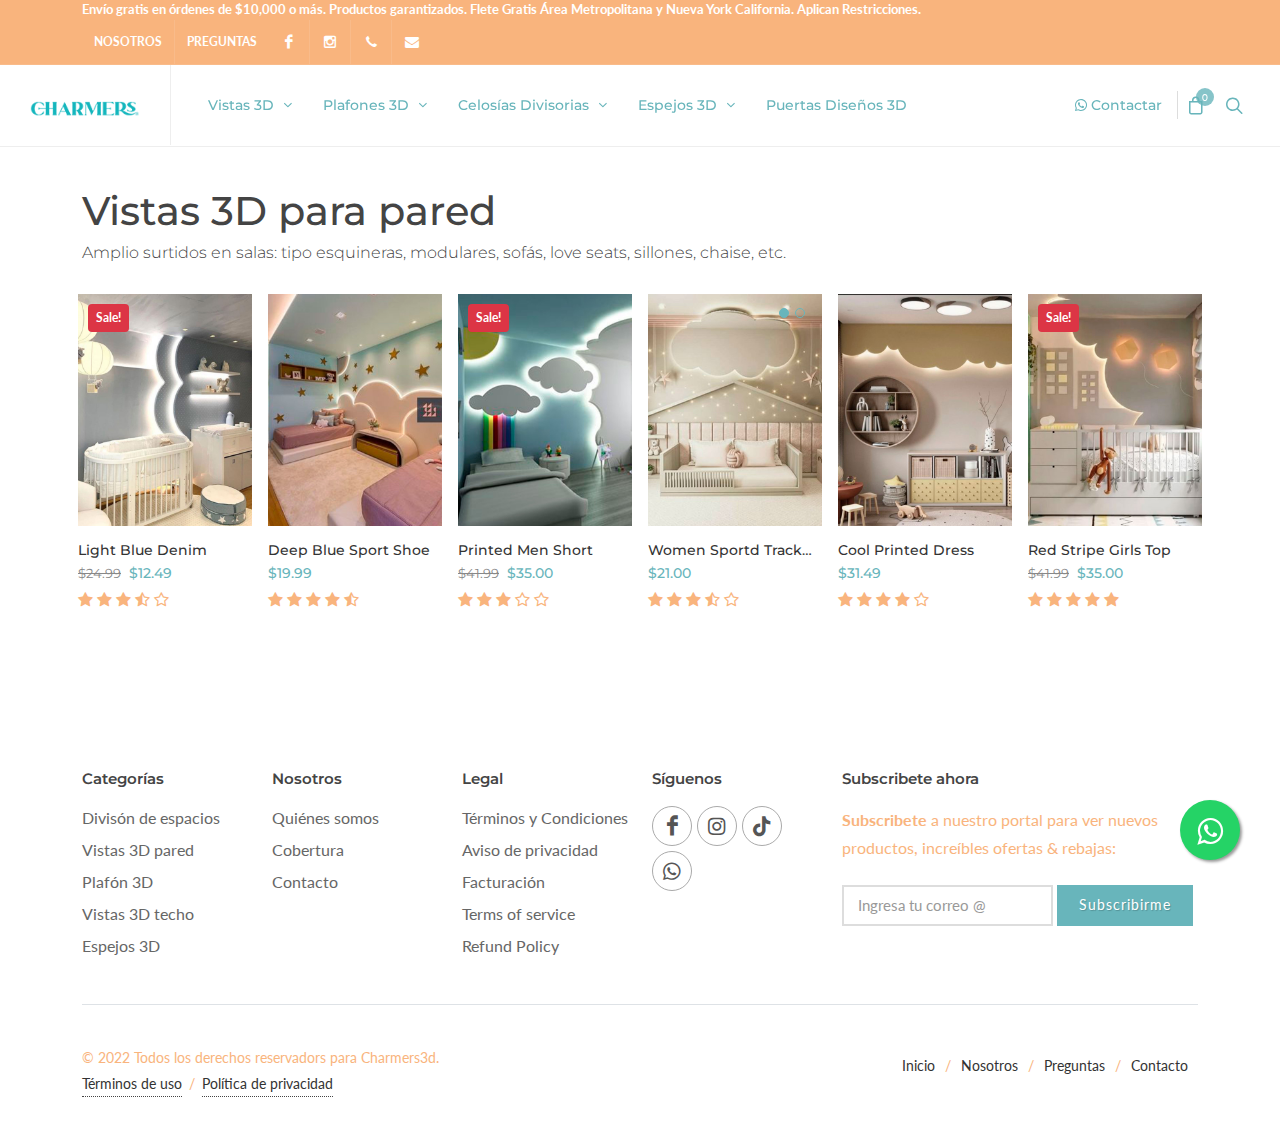
==== commit b55215ba: "sabeeeeee" ====
--- a/collections.html
+++ b/collections.html
@@ -213,7 +213,7 @@
 											<a class="menu-link" href="collectionscelosias.html"><div>División de Espacios</div></a>
 										</li>		
 										<li class="menu-item">
-											<a class="menu-link" href="#"><div>Celosías en Ventana</div></a>
+											<a class="menu-link" href="collectionscelosiasvent.html"><div>Celosías en Ventana</div></a>
 										</li>		
 									</ul>									
 								</li>								
@@ -233,7 +233,7 @@
 									</ul>									
 								</li>
 							    <li class="menu-item">
-									<a class="menu-link" href="collectionspanel.html"><div>Puertas Diseños</div></a>
+									<a class="menu-link" href="collectionspanel.html"><div>Puertas Diseños 3D</div></a>
 								</li>
 
 						</nav><!-- #primary-menu end -->
